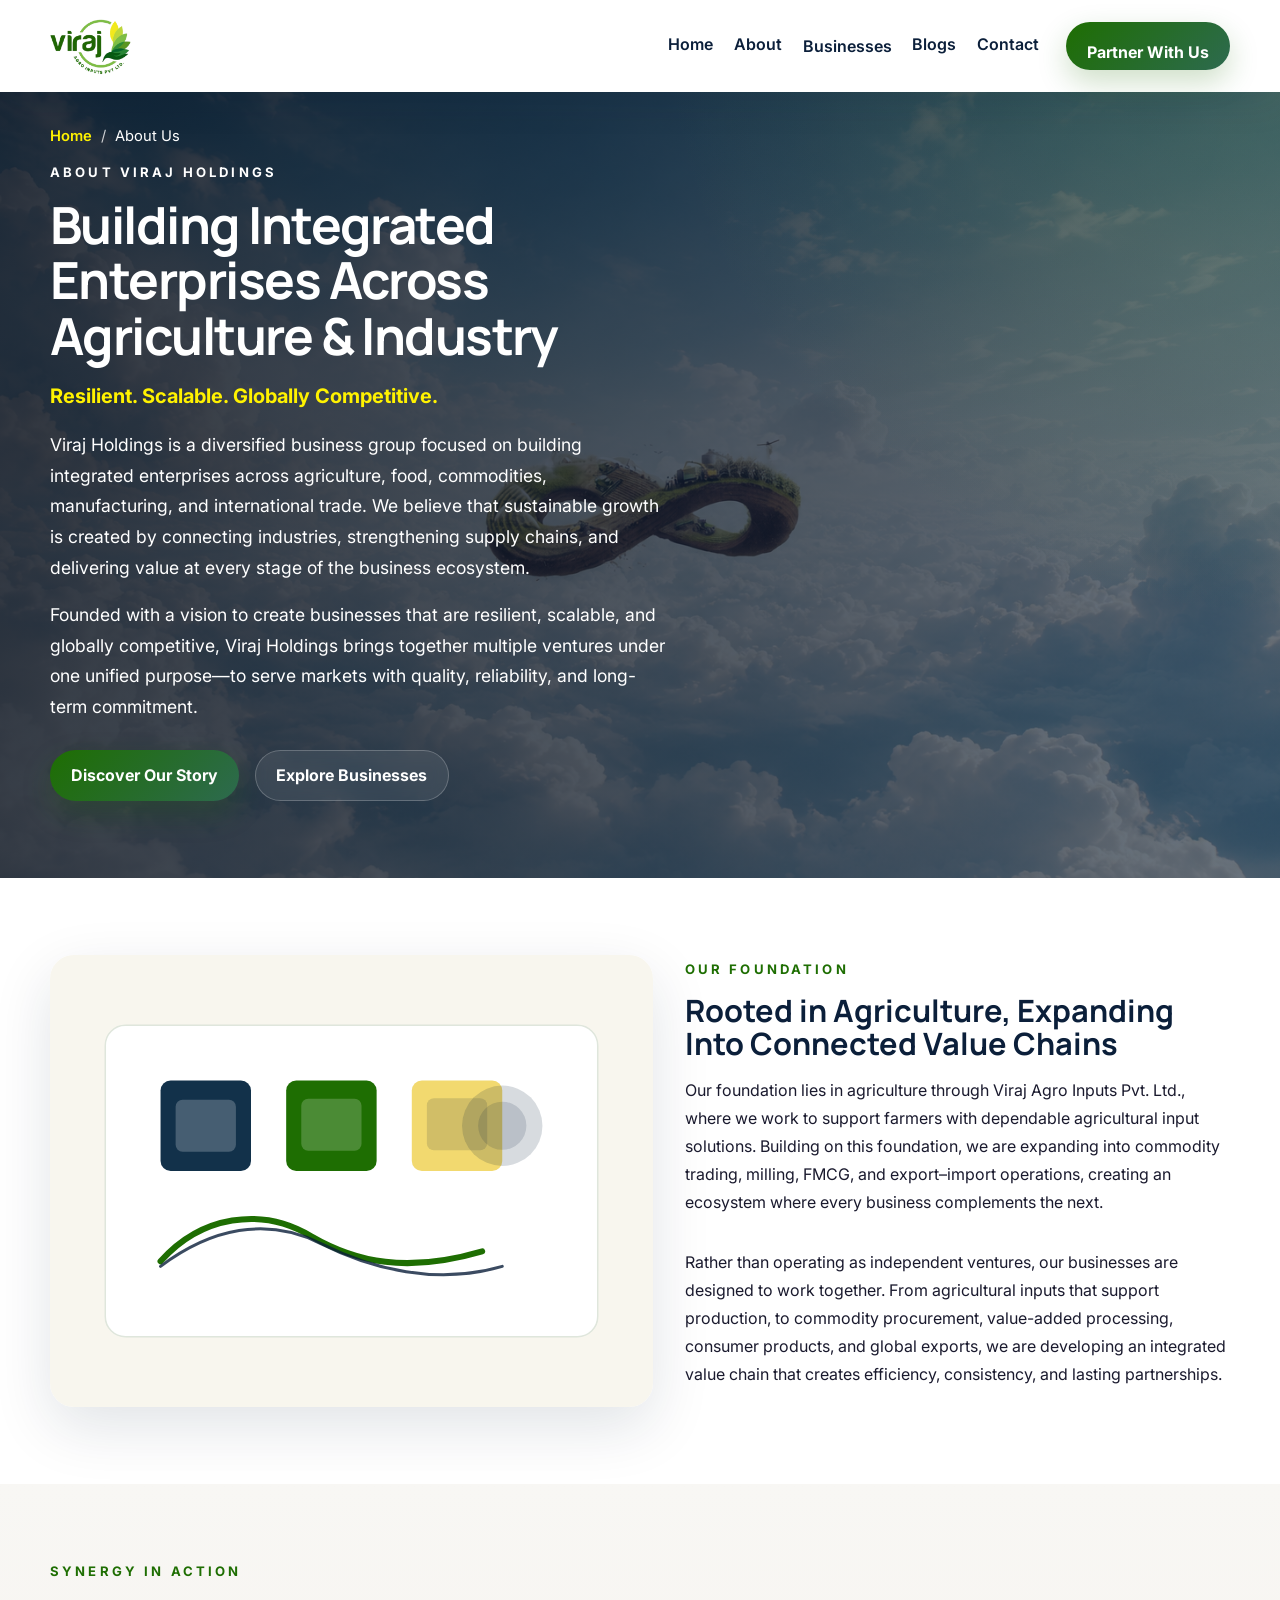
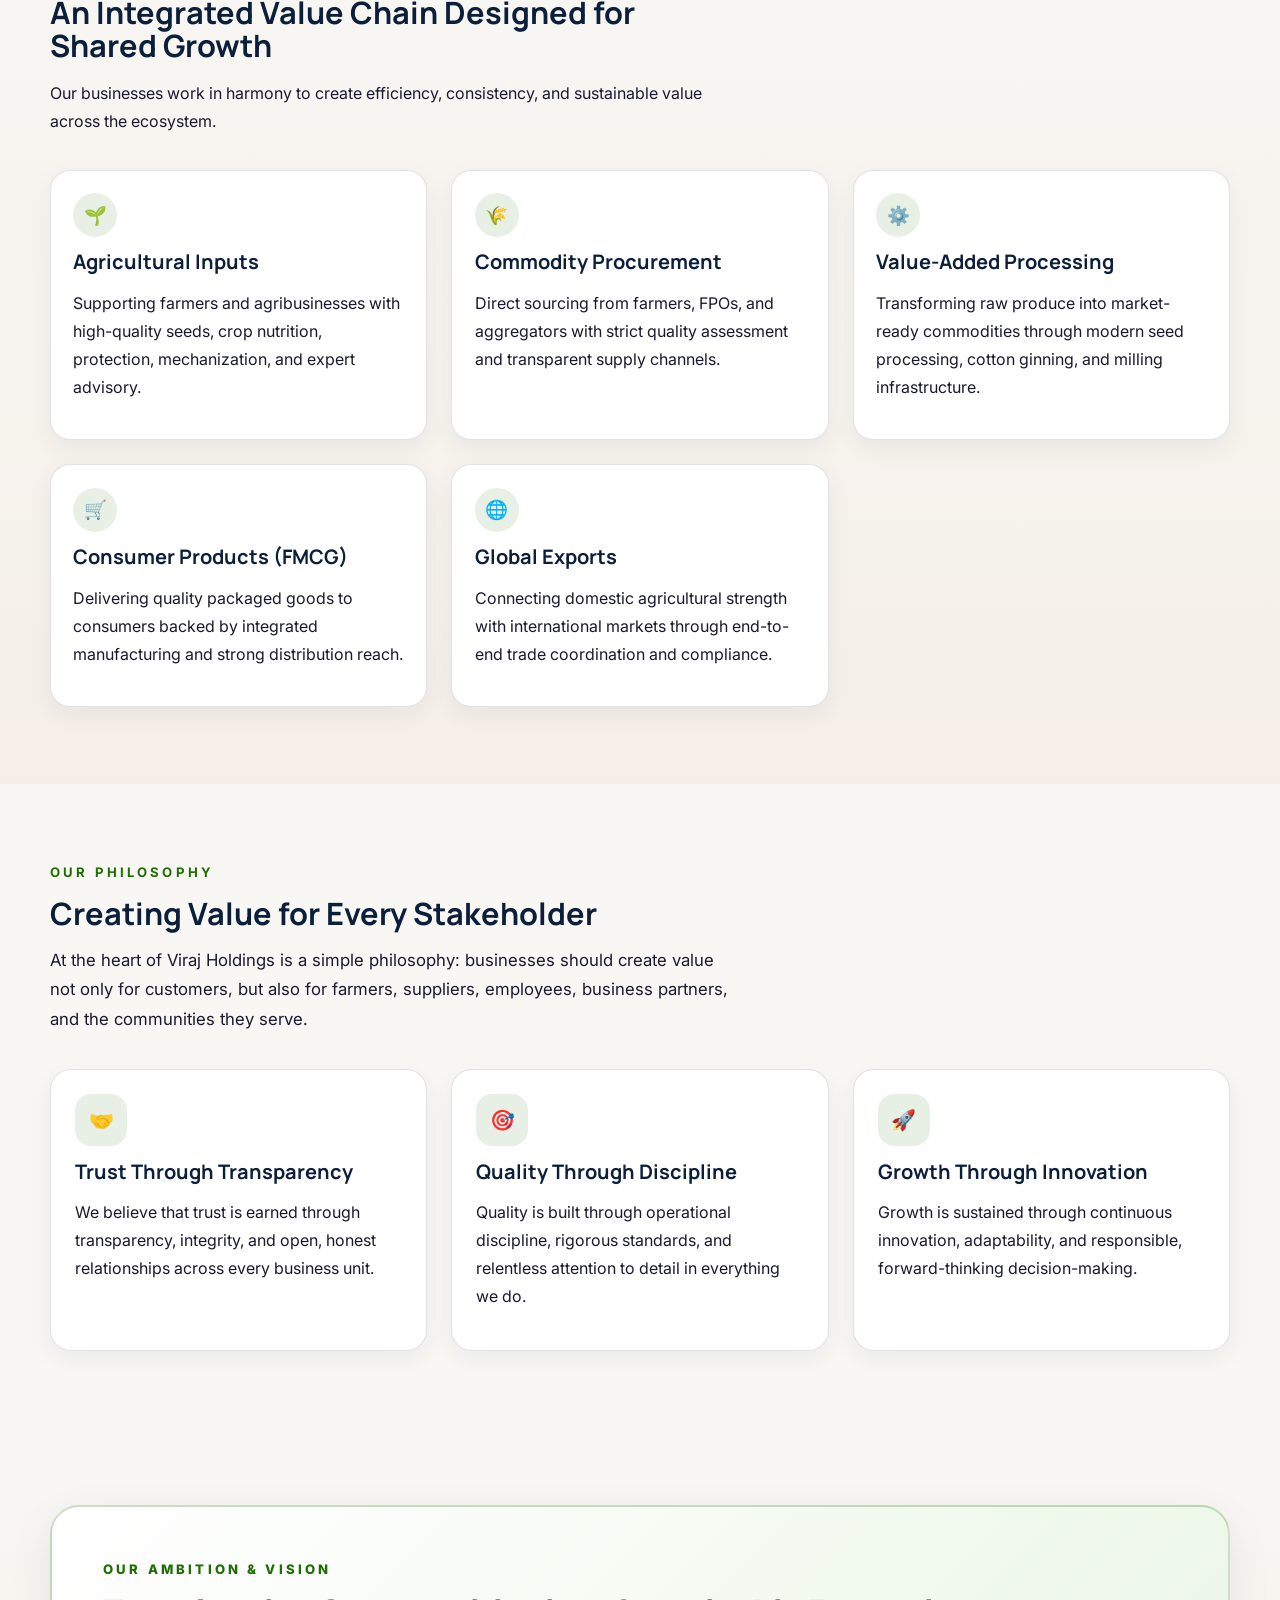
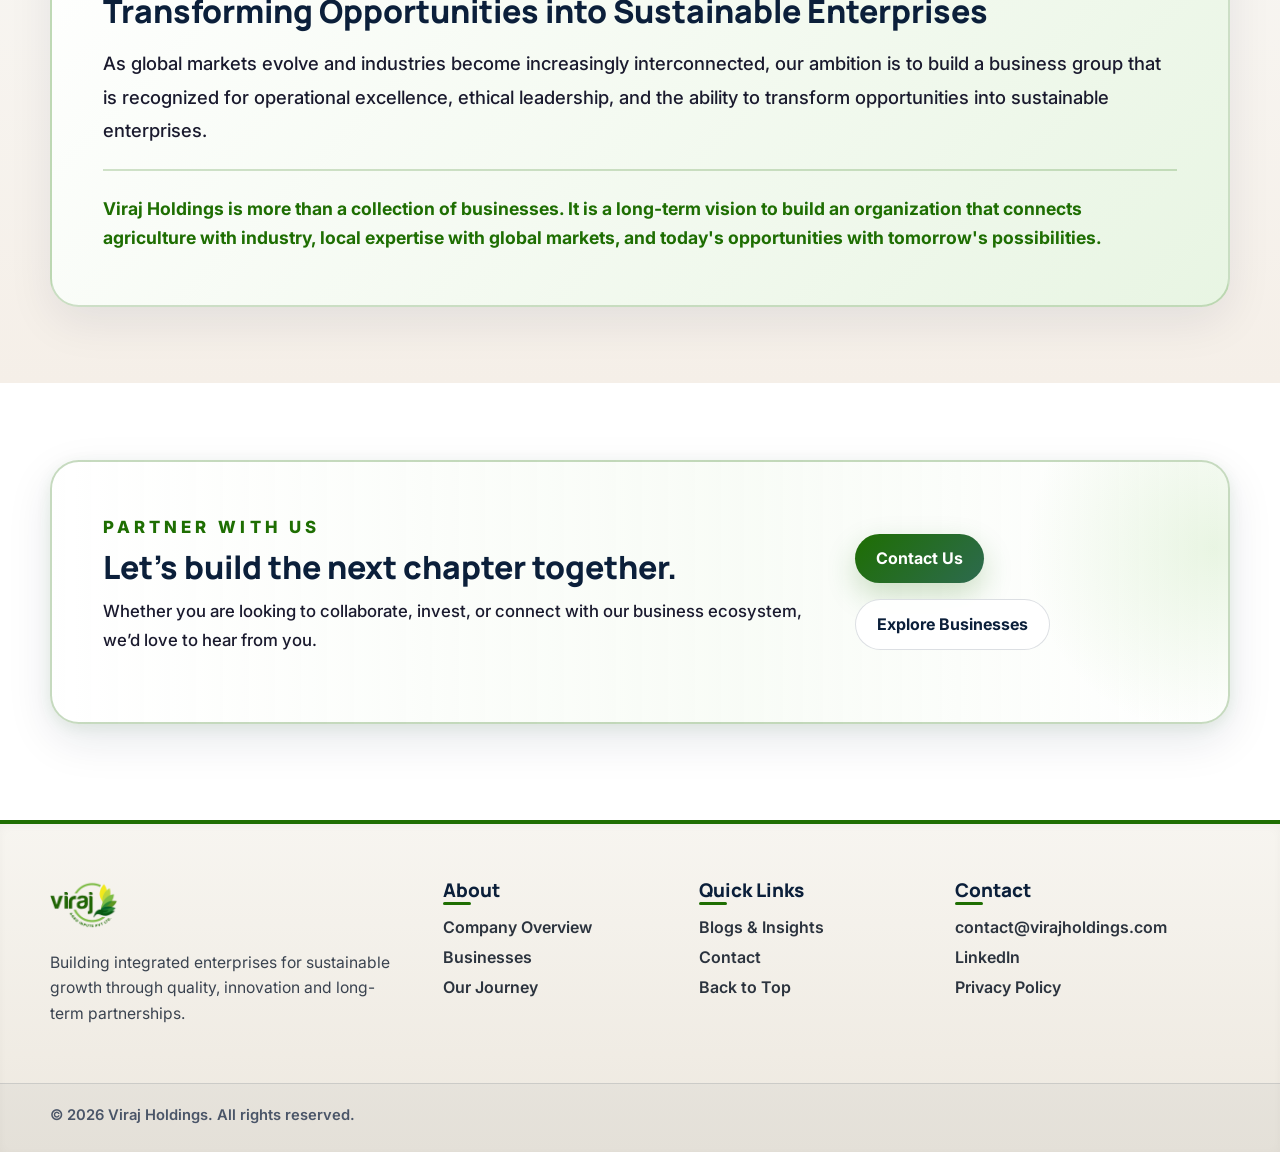
==== about.html @ fc315b49 "first commit" ====
<!DOCTYPE html>
<html lang="en">

<head>
  <meta charset="UTF-8" />
  <meta name="viewport" content="width=device-width, initial-scale=1.0" />
  <title>About Us | Viraj Holdings</title>
  <meta name="description"
    content="Viraj Holdings is a diversified business group building integrated enterprises across agriculture, food, commodities, manufacturing, and international trade." />
  <link rel="preconnect" href="https://fonts.googleapis.com" />
  <link rel="preconnect" href="https://fonts.gstatic.com" crossorigin />
  <link
    href="https://fonts.googleapis.com/css2?family=Inter:wght@400;500;600;700;800&family=Manrope:wght@500;600;700;800&display=swap"
    rel="stylesheet" />
  <link rel="stylesheet" href="styles.css" />
</head>

<body>
  <header class="site-header" id="top">
    <nav class="navbar container">
      <a href="index.html" class="brand" aria-label="Viraj Holdings home">
        <img src="logo.png" alt="Viraj Holdings logo" />
      </a>
      <button class="nav-toggle" aria-label="Open menu" aria-expanded="false">
        <span></span><span></span><span></span>
      </button>
      <div class="nav-links">
        <a href="index.html">Home</a>
        <a href="about.html">About</a>
        <div class="nav-dropdown">
          <button class="dropdown-toggle" type="button" aria-expanded="false" aria-haspopup="true">Businesses</button>
          <div class="dropdown-menu">
            <a href="agro-inputs.html">Agro Inputs</a>
            <a href="commodity-trading.html">Commodity Trading</a>
            <a href="agro-industries.html">Agro Industries</a>
            <a href="export-import.html">Export &amp; Import</a>
            <a href="fmcg.html">FMCG</a>
          </div>
        </div>
        <a href="index.html#Blogs">Blogs</a>
        <a href="index.html#contact">Contact</a>
        <a href="index.html#contact" class="button button-solid nav-cta">Partner With Us</a>
      </div>
    </nav>
  </header>

  <main>
    <!-- Hero Section -->
    <section class="hero about-hero">
      <div class="hero-overlay"></div>
      <div class="container about-hero-content">
        <div class="hero-copy reveal">
          <div class="page-breadcrumb"><a href="index.html">Home</a><span>/</span><span>About Us</span></div>
          <p class="eyebrow">About Viraj Holdings</p>
          <h1>Building Integrated Enterprises Across Agriculture & Industry</h1>
          <p style="font-size: 1.25rem; font-weight: 700; color: var(--yellow); margin-bottom: 1rem;">Resilient.
            Scalable. Globally Competitive.</p>
          <p class="hero-text">Viraj Holdings is a diversified business group focused on building integrated enterprises
            across agriculture, food, commodities, manufacturing, and international trade. We believe that sustainable
            growth is created by connecting industries, strengthening supply chains, and delivering value at every stage
            of the business ecosystem.</p>
          <p class="hero-text" style="margin-top: 0.8rem;">Founded with a vision to create businesses that are
            resilient, scalable, and globally competitive, Viraj Holdings brings together multiple ventures under one
            unified purpose—to serve markets with quality, reliability, and long-term commitment.</p>
          <div class="hero-actions">
            <a href="#our-story" class="button button-solid">Discover Our Story</a>
            <a href="businesses.html" class="button button-outline">Explore Businesses</a>
          </div>
        </div>
      </div>
    </section>

    <!-- Our Foundation & Ecosystem -->
    <section class="section about-story-section" id="our-story">
      <div class="container split-grid">
        <div class="about-media reveal-left">
          <img src="assets/about-visual.svg" alt="Viraj Holdings integrated ecosystem" loading="lazy" />
        </div>
        <div class="about-copy reveal-right">
          <p class="eyebrow">Our Foundation</p>
          <h2>Rooted in Agriculture, Expanding Into Connected Value Chains</h2>
          <div class="feature-text-block">
            <p>Our foundation lies in agriculture through Viraj Agro Inputs Pvt. Ltd., where we work to support farmers
              with dependable agricultural input solutions. Building on this foundation, we are expanding into commodity
              trading, milling, FMCG, and export–import operations, creating an ecosystem where every business
              complements the next.</p>
            <p>Rather than operating as independent ventures, our businesses are designed to work together. From
              agricultural inputs that support production, to commodity procurement, value-added processing, consumer
              products, and global exports, we are developing an integrated value chain that creates efficiency,
              consistency, and lasting partnerships.</p>
          </div>
        </div>
      </div>
    </section>

    <!-- The Integrated Value Chain -->
    <section class="section business-page-section alt-bg" id="value-chain">
      <div class="container">
        <div class="section-heading reveal">
          <p class="eyebrow">Synergy in Action</p>
          <h2>An Integrated Value Chain Designed for Shared Growth</h2>
          <p>Our businesses work in harmony to create efficiency, consistency, and sustainable value across the
            ecosystem.</p>
        </div>

        <div class="card-grid">
          <article class="feature-card reveal">
            <div class="icon-badge">🌱</div>
            <h3>Agricultural Inputs</h3>
            <p>Supporting farmers and agribusinesses with high-quality seeds, crop nutrition, protection, mechanization,
              and expert advisory.</p>
          </article>

          <article class="feature-card reveal">
            <div class="icon-badge">🌾</div>
            <h3>Commodity Procurement</h3>
            <p>Direct sourcing from farmers, FPOs, and aggregators with strict quality assessment and transparent supply
              channels.</p>
          </article>

          <article class="feature-card reveal">
            <div class="icon-badge">⚙️</div>
            <h3>Value-Added Processing</h3>
            <p>Transforming raw produce into market-ready commodities through modern seed processing, cotton ginning,
              and milling infrastructure.</p>
          </article>

          <article class="feature-card reveal">
            <div class="icon-badge">🛒</div>
            <h3>Consumer Products (FMCG)</h3>
            <p>Delivering quality packaged goods to consumers backed by integrated manufacturing and strong distribution
              reach.</p>
          </article>

          <article class="feature-card reveal">
            <div class="icon-badge">🌐</div>
            <h3>Global Exports</h3>
            <p>Connecting domestic agricultural strength with international markets through end-to-end trade
              coordination and compliance.</p>
          </article>
        </div>
      </div>
    </section>

    <!-- Our Core Philosophy -->
    <section class="section philosophy-section" id="philosophy">
      <div class="container">
        <div class="section-heading reveal">
          <p class="eyebrow">Our Philosophy</p>
          <h2>Creating Value for Every Stakeholder</h2>
          <p style="margin-top: 0.5rem; font-size: 1.05rem;">At the heart of Viraj Holdings is a simple philosophy:
            businesses should create value not only for customers, but also for farmers, suppliers, employees, business
            partners, and the communities they serve.</p>
        </div>

        <div class="philosophy-grid">
          <article class="philosophy-card reveal">
            <div class="icon-badge">🤝</div>
            <h3>Trust Through Transparency</h3>
            <p>We believe that trust is earned through transparency, integrity, and open, honest relationships across
              every business unit.</p>
          </article>

          <article class="philosophy-card reveal">
            <div class="icon-badge">🎯</div>
            <h3>Quality Through Discipline</h3>
            <p>Quality is built through operational discipline, rigorous standards, and relentless attention to detail
              in everything we do.</p>
          </article>

          <article class="philosophy-card reveal">
            <div class="icon-badge">🚀</div>
            <h3>Growth Through Innovation</h3>
            <p>Growth is sustained through continuous innovation, adaptability, and responsible, forward-thinking
              decision-making.</p>
          </article>
        </div>
      </div>
    </section>

    <!-- Ambition & Vision -->
    <section class="section business-page-section alt-bg" id="vision">
      <div class="container">
        <div class="vision-panel reveal"
          style="background: linear-gradient(135deg, #ffffff 0%, #f4faf1 50%, #e8f5e3 100%); color: var(--navy); border: 2px solid rgba(30, 110, 2, 0.22); border-radius: 1.8rem; padding: clamp(2rem, 4vw, 3.5rem); box-shadow: 0 16px 45px rgba(11, 31, 58, 0.08);">
          <p class="eyebrow" style="color: var(--green); font-weight: 800;">Our Ambition & Vision</p>
          <h2
            style="color: var(--navy); font-size: clamp(1.8rem, 2.5vw, 2.5rem); font-weight: 800; margin-bottom: 1.2rem;">
            Transforming Opportunities into Sustainable Enterprises</h2>
          <p style="color: var(--text); font-size: 1.15rem; line-height: 1.8; margin-bottom: 1.4rem; font-weight: 500;">
            As global markets evolve and industries become increasingly interconnected, our ambition is to build a
            business group that is recognized for operational excellence, ethical leadership, and the ability to
            transform opportunities into sustainable enterprises.
          </p>
          <div style="border-top: 2px solid rgba(30, 110, 2, 0.2); padding-top: 1.4rem;">
            <p style="color: var(--green); font-size: 1.1rem; font-weight: 700; line-height: 1.7; margin: 0;">
              Viraj Holdings is more than a collection of businesses. It is a long-term vision to build an organization
              that connects agriculture with industry, local expertise with global markets, and today's opportunities
              with tomorrow's possibilities.
            </p>
          </div>
        </div>
      </div>
    </section>

    <!-- CTA Banner -->
    <section class="section cta" id="contact">
      <div class="container cta-box reveal">
        <div style="max-width: 720px;">
          <p class="eyebrow">Partner With Us</p>
          <h2>Let’s build the next chapter together.</h2>
          <p style="margin-top: 0.8rem;">Whether you are looking to collaborate, invest, or connect with our business
            ecosystem, we’d love to hear from you.</p>
        </div>
        <div class="cta-actions">
          <a href="mailto:contact@virajholdings.com" class="button button-solid">Contact Us</a>
          <a href="businesses.html" class="button button-outline light">Explore Businesses</a>
        </div>
      </div>
    </section>
  </main>

  <footer class="site-footer">
    <div class="container footer-grid">
      <div>
        <a href="index.html" class="brand footer-brand"><img src="logo.png" alt="Viraj Holdings logo" /></a>
        <p>Building integrated enterprises for sustainable growth through quality, innovation and long-term
          partnerships.</p>
      </div>
      <div>
        <h3>About</h3>
        <ul>
          <li><a href="about.html">Company Overview</a></li>
          <li><a href="index.html#businesses">Businesses</a></li>
          <li><a href="index.html#journey">Our Journey</a></li>
        </ul>
      </div>
      <div>
        <h3>Quick Links</h3>
        <ul>
          <li><a href="index.html#Blogs">Blogs & Insights</a></li>
          <li><a href="index.html#contact">Contact</a></li>
          <li><a href="#top">Back to Top</a></li>
        </ul>
      </div>
      <div>
        <h3>Contact</h3>
        <ul>
          <li><a href="mailto:contact@virajholdings.com">contact@virajholdings.com</a></li>
          <li><a href="https://www.linkedin.com" target="_blank" rel="noreferrer">LinkedIn</a></li>
          <li><a href="#">Privacy Policy</a></li>
        </ul>
      </div>
    </div>
    <div class="footer-bottom">
      <div class="container">
        <p>© 2026 Viraj Holdings. All rights reserved.</p>
      </div>
    </div>
  </footer>

  <script src="script.js"></script>
</body>

</html>
---- styles.css ----
:root {
  --navy: #0b1f3a;
  --green: #1e6e02;
  --accent: #2d6a4f;
  --fresh: #6dbe45;
  --soft: #8bcb46;
  --yellow: #fff200;
  --bg: #ffffff;
  --surface: #f8f7f4;
  --section: #f0ede8;
  --heading: #0b1f3a;
  --text: #1a1a2e;
  --muted: #6b6458;
  --mint: #a8e6cf;
  /* pastel mint */
  --fresh: #6dbe45;
  /* already in your theme */
  --soft: #8bcb46;
  /* soft green */
  --sage: #c5e1a5;
  /* gentle sage */
  --pastel-green: #dcedc1;
  /* very light green */
  --cream: #f8f7f4;
  /* surface */
  --beige: #f0ede8;
  /* section */
  --sand: #f5f5dc;
  /* classic beige */
  --linen: #faf0e6;
  /* warm neutral */
  --almond: #efdecd;
  /* soft almond */

  --border: rgba(11, 31, 58, .12);
  --shadow: 0 20px 60px rgba(11, 31, 58, .12);
  --radius: 1rem;
  --transition: 0.35s ease;
}

* {
  box-sizing: border-box;
}

html {
  scroll-behavior: smooth;
}

body {
  margin: 0;
  font-family: 'Inter', sans-serif;
  color: var(--text);
  background: var(--bg);
  overflow-x: hidden;
}

.business-page-hero {
  min-height: 86vh;
  background-size: cover;
  background-position: center;
}

.hero.agro-hero {
  background: linear-gradient(110deg, rgba(8, 16, 30, .86), rgba(11, 31, 58, .6)), url('assets/agro-inputs.svg') center/cover no-repeat fixed;
}

.hero.commodity-hero {
  background: linear-gradient(110deg, rgba(8, 16, 30, .86), rgba(11, 31, 58, .6)), url('assets/commodity.svg') center/cover no-repeat fixed;
}

.hero.agro-industries-hero {
  background: linear-gradient(110deg, rgba(8, 16, 30, .86), rgba(11, 31, 58, .6)), url('assets/agro-industries.svg') center/cover no-repeat fixed;
}

.hero.export-hero {
  background: linear-gradient(110deg, rgba(8, 16, 30, .78), rgba(11, 31, 58, .5)), url('https://images.pexels.com/photos/3057960/pexels-photo-3057960.jpeg?auto=compress&cs=tinysrgb&w=1920') center/cover no-repeat fixed;
}

.hero.fmcg-hero {
  background: linear-gradient(110deg, rgba(8, 16, 30, .86), rgba(11, 31, 58, .6)), url('assets/fmcg.svg') center/cover no-repeat fixed;
}

.business-page-content {
  min-height: 72vh;
  align-items: center;
}

.business-page-section {
  background: var(--bg);
}

.alt-bg {
  background: linear-gradient(180deg, var(--surface), #f5efe8);
}

.page-breadcrumb {
  display: inline-flex;
  align-items: center;
  gap: 0.55rem;
  margin-bottom: 1rem;
  font-size: 0.92rem;
  color: rgba(255, 255, 255, .78);
}

.page-breadcrumb a {
  color: var(--yellow);
  font-weight: 600;
}

.page-breadcrumb span:last-child {
  color: white;
}

img {
  max-width: 100%;
  display: block;
}

a {
  color: inherit;
  text-decoration: none;
}

.container {
  width: min(1180px, calc(100% - 2rem));
  margin-inline: auto;
}

section {
  position: relative;
}

h1,
h2,
h3 {
  font-family: 'Manrope', sans-serif;
  color: var(--heading);
  line-height: 1.08;
  margin: 0 0 1rem;
}

h1 {
  font-size: clamp(2.2rem, 4vw, 4.3rem);
  letter-spacing: -0.03em;
}

h2 {
  font-size: clamp(1.8rem, 2.4vw, 2.6rem);
}

h3 {
  font-size: 1.25rem;
}

p {
  font-size: 1rem;
  line-height: 1.75;
  color: var(--text);
  margin: 0 0 1rem;
}

.eyebrow {
  text-transform: uppercase;
  letter-spacing: 0.24em;
  font-size: 0.82rem;
  font-weight: 700;
  color: var(--green);
  margin-bottom: 0.8rem;
}

.button {
  display: inline-flex;
  align-items: center;
  justify-content: center;
  gap: 0.5rem;
  min-height: 48px;
  padding: 0.9rem 1.3rem;
  border-radius: 999px;
  font-weight: 700;
  transition: transform var(--transition), background var(--transition), color var(--transition), border-color var(--transition), box-shadow var(--transition);
}

.button:hover {
  transform: translateY(-2px);
}

.button-solid {
  background: linear-gradient(135deg, var(--green), var(--accent));
  color: white;
  box-shadow: 0 12px 30px rgba(30, 110, 2, .22);
}

.button-outline {
  border: 1px solid rgba(255, 255, 255, .22);
  color: white;
  background: rgba(255, 255, 255, .08);
  backdrop-filter: blur(8px);
}

.button-outline.light {
  border-color: rgba(11, 31, 58, .14);
  color: var(--navy);
  background: rgba(255, 255, 255, .92);
}

.site-header {
  position: fixed;
  inset: 0 0 auto 0;
  z-index: 1000;
  background: #ffffff;
  box-shadow: 0 12px 36px rgba(11, 31, 58, .09);
  transition: box-shadow var(--transition);
}

.site-header.scrolled {
  box-shadow: 0 14px 40px rgba(11, 31, 58, .12);
}

.navbar {
  display: flex;
  align-items: center;
  justify-content: space-between;
  padding: 1rem 0;
  min-height: 80px;
}

.brand img {
  height: 60px;
  width: auto;
  object-fit: contain;
}

.nav-links {
  display: flex;
  align-items: center;
  gap: 1.3rem;
  color: var(--navy);
  font-weight: 600;
  flex-wrap: nowrap;
  white-space: nowrap;
}

.nav-dropdown {
  position: relative;
}

.dropdown-toggle {
  border: 0;
  background: transparent;
  padding: 0;
  color: inherit;
  font: inherit;
  font-weight: 600;
  cursor: pointer;
  display: inline-flex;
  align-items: center;
}

.dropdown-menu {
  position: absolute;
  top: calc(100% + 0.7rem);
  left: 0;
  min-width: 240px;
  padding: 0.6rem;
  border-radius: 0.95rem;
  background: white;
  box-shadow: var(--shadow);
  border: 1px solid var(--border);
  display: grid;
  gap: 0.25rem;
  opacity: 0;
  pointer-events: none;
  transform: translateY(8px);
  transition: opacity var(--transition), transform var(--transition);
}

.dropdown-menu.open {
  opacity: 1;
  pointer-events: auto;
  transform: translateY(0);
}

.dropdown-menu a {
  padding: 0.7rem 0.8rem;
  border-radius: 0.7rem;
  transition: background var(--transition), color var(--transition);
}

.dropdown-menu a:hover {
  background: rgba(30, 110, 2, .08);
  color: var(--green);
}

.site-header.scrolled .nav-links {
  color: var(--navy);
}

.nav-links a {
  position: relative;
  display: inline-flex;
  align-items: center;
  padding-bottom: 0.2rem;
  transition: color var(--transition);
}

.nav-links a::after {
  content: '';
  position: absolute;
  left: 0;
  bottom: -0.15rem;
  width: 100%;
  height: 2px;
  transform: scaleX(0);
  transform-origin: left;
  background: var(--green);
  transition: transform var(--transition);
}

.nav-links a:hover::after,
.nav-links a.active::after {
  transform: scaleX(1);
}

.nav-cta {
  margin-left: 0.4rem;
}

.nav-toggle {
  display: none;
  border: 0;
  background: transparent;
  padding: 0.25rem;
  cursor: pointer;
}

.nav-toggle span {
  display: block;
  width: 28px;
  height: 2px;
  margin: 6px 0;
  border-radius: 999px;
  background: var(--navy);
  transition: transform var(--transition), opacity var(--transition);
}

.site-header.scrolled .nav-toggle span {
  background: var(--navy);
}

.hero {
  min-height: 100vh;
  display: flex;
  align-items: center;
  background: linear-gradient(110deg, rgba(8, 16, 30, .84), rgba(11, 31, 58, .56)), url('bg.jpg') 30% 22% / cover no-repeat fixed;
  position: relative;
  color: white;
  padding: 7rem 0 4rem;
}

.hero-overlay {
  position: absolute;
  inset: 0;
  background: radial-gradient(circle at top right, rgba(109, 190, 69, .18), transparent 40%);
  pointer-events: none;
}

.hero-content {
  display: grid;
  grid-template-columns: 1.2fr 0.8fr;
  gap: 2rem;
  align-items: center;
  position: relative;
  z-index: 1;
}

.hero-copy {
  max-width: 660px;
}

.hero-copy h1,
.hero-copy p {
  color: white;
}

.hero-text {
  font-size: clamp(1rem, 1.4vw, 1.1rem);
  max-width: 620px;
  color: rgba(255, 255, 255, .86);
}

.hero-actions {
  display: flex;
  gap: 1rem;
  flex-wrap: wrap;
  margin-top: 1.7rem;
}

.hero-stats {
  display: grid;
  grid-template-columns: repeat(3, minmax(0, 1fr));
  gap: 1rem;
  margin-top: 3rem;
  margin-bottom: 2rem;
  max-width: 580px;
}

.hero-stats>div {
  padding: 1rem;
  border: 1px solid rgba(255, 255, 255, .16);
  border-radius: var(--radius);
  background: rgba(255, 255, 255, .08);
  backdrop-filter: blur(12px);
}

.hero-stats strong {
  display: block;
  font-size: 1.35rem;
  color: var(--yellow);
}

.hero-stats span {
  font-size: 0.92rem;
  color: rgba(255, 255, 255, .8);
}

.hero-visual {
  position: relative;
  min-height: 460px;
}

.floating-card {
  position: absolute;
  padding: 1rem 1.2rem;
  background: rgba(255, 255, 255, .08);
  border: 1px solid rgba(255, 255, 255, .22);
  color: white;
  border-radius: 1rem;
  box-shadow: none;
  animation: float 6s ease-in-out infinite;
  backdrop-filter: blur(8px);
}

.floating-card span {
  display: block;
  font-size: 0.75rem;
  text-transform: uppercase;
  letter-spacing: 0.22em;
  color: rgba(255, 255, 255, .7);
  font-weight: 700;
  margin-bottom: 0.35rem;
}

.floating-card strong {
  font-size: 1rem;
}

.card-a {
  top: -5%;
  right: -5%;
  animation-delay: 0s;
}

.card-b {
  top: 48%;
  left: 20%;
  animation-delay: 1.5s;
}

.card-c {
  bottom: 6%;
  left: 55%;
  animation-delay: 3s;
}

.card-d {
  bottom: 5%;
  right: 60%;
  animation-delay: 4.5s;
}

.card-e {
  top: -15%;
  left: 8%;
  animation-delay: 2s;
}

.scroll-indicator {
  position: absolute;
  bottom: 1.5rem;
  left: 50%;
  transform: translateX(-50%);
  display: flex;
  flex-direction: column;
  align-items: center;
  gap: 0.5rem;
  color: rgba(234, 213, 213, 0.8);
}

.scroll-indicator span {
  width: 22px;
  height: 38px;
  border: 1px solid rgba(255, 255, 255, .5);
  border-radius: 999px;
  position: relative;
}

.scroll-indicator span::after {
  content: '';
  position: absolute;
  inset: 6px 0 auto 50%;
  width: 4px;
  height: 8px;
  border-radius: 999px;
  transform: translateX(-50%);
  background: white;
  animation: scroll 1.4s ease-in-out infinite;
}

.section {
  padding: clamp(4rem, 6vw, 7rem) 0;
}

.businesses {
  padding-top: clamp(6rem, 8vw, 8rem);
}

.about,
.features,
.Blogs {
  background: var(--bg);
}

.businesses,
.vision-mission,
.ecosystem {
  background: var(--surface);
}

.split-grid,
.grid-2 {
  display: grid;
  gap: 2rem;
  align-items: center;
}

.split-grid {
  grid-template-columns: 1.05fr 0.95fr;
}

.grid-2 {
  grid-template-columns: repeat(2, minmax(0, 1fr));
}

.about-media img {
  border-radius: 1.5rem;
  box-shadow: var(--shadow);
  object-fit: cover;
  min-height: 420px;
}

.section-heading {
  max-width: 680px;
  margin-bottom: 2.2rem;
}

.card-grid,
.feature-grid,
.Blogs-grid {
  display: grid;
  gap: 1.5rem;
}

.card-grid {
  grid-template-columns: repeat(3, minmax(0, 1fr));
}

.feature-grid {
  grid-template-columns: repeat(3, minmax(0, 1fr));
}

.Blogs-grid {
  grid-template-columns: repeat(3, minmax(0, 1fr));
}

.business-card,
.feature-card,
.Blogs-card,
.info-card {
  background: white;
  border: 1px solid var(--border);
  border-radius: 1.25rem;
  overflow: hidden;
  box-shadow: 0 8px 24px rgba(11, 31, 58, .06);
  transition: transform var(--transition), box-shadow var(--transition), border-color var(--transition);
}

.business-card:hover,
.feature-card:hover,
.Blogs-card:hover,
.info-card:hover {
  transform: translateY(-8px);
  box-shadow: 0 18px 38px rgba(30, 110, 2, .12);
  border-color: rgba(30, 110, 2, .2);
}

.business-card[data-href] {
  cursor: pointer;
}

.business-card img,
.Blogs-card img {
  aspect-ratio: 16 / 10;
  width: 100%;
  object-fit: cover;
  transition: transform 0.6s ease;
}

.business-card:hover img,
.Blogs-card:hover img {
  transform: scale(1.03);
}

.card-content {
  padding: 1.2rem 1.2rem 1.4rem;
}

.icon-badge {
  width: 44px;
  height: 44px;
  display: inline-flex;
  align-items: center;
  justify-content: center;
  border-radius: 50%;
  background: rgba(30, 110, 2, .1);
  margin-bottom: 0.9rem;
  font-size: 1.15rem;
}

.card-content a {
  display: inline-flex;
  margin-top: 0.7rem;
  color: var(--green);
  font-weight: 700;
}

.feature-card,
.info-card {
  padding: 1.4rem;
}

.timeline {
  position: relative;
  display: grid;
  gap: 1rem;
  padding: 1.4rem 0 0;
}

.timeline::before {
  content: '';
  position: absolute;
  left: 50%;
  top: 0;
  bottom: 0;
  width: 2px;
  background: linear-gradient(180deg, rgba(30, 110, 2, .9), rgba(30, 110, 2, .15));
  transform: translateX(-50%);
}

.timeline-step {
  position: relative;
  display: flex;
  justify-content: center;
}

.timeline-step::before {
  content: '';
  position: absolute;
  top: 50%;
  left: 50%;
  width: 16px;
  height: 16px;
  border-radius: 50%;
  background: var(--green);
  transform: translate(-50%, -50%);
  box-shadow: 0 0 0 6px rgba(30, 110, 2, .14);
}

.step-node {
  position: relative;
  z-index: 1;
  padding: 1rem 1.3rem;
  min-width: min(320px, 85%);
  border-radius: 999px;
  background: white;
  text-align: center;
  font-weight: 700;
  color: var(--navy);
  box-shadow: var(--shadow);
}

.cta {
  padding-bottom: 6rem;
}

.cta-box {
  position: relative;
  display: flex;
  justify-content: space-between;
  align-items: center;
  gap: 2rem;
  border-radius: 1.8rem;
  background: linear-gradient(90deg, rgba(255, 255, 255, 0.7) 0%, rgba(244, 250, 241, 0.6) 58%, rgba(255, 255, 255, 0.5) 100%), url('https://images.unsplash.com/photo-1521791136064-7986c2920216?auto=format&fit=crop&w=1600&q=80') center / cover no-repeat;
  color: var(--navy);
  padding: clamp(2.2rem, 4vw, 3.2rem);
  box-shadow: 0 16px 45px rgba(11, 31, 58, 0.1), 0 4px 15px rgba(30, 110, 2, 0.08);
  border: 2px solid rgba(30, 110, 2, 0.25);
  overflow: hidden;
}

.cta-box::before {
  content: '';
  position: absolute;
  top: -40%;
  right: -15%;
  width: 380px;
  height: 380px;
  background: radial-gradient(circle, rgba(109, 190, 69, 0.15) 0%, rgba(255, 255, 255, 0) 70%);
  pointer-events: none;
}

.cta-box .eyebrow {
  color: var(--green);
  font-weight: 800;
  margin-bottom: 0.5rem;
}

.cta-box h2 {
  color: var(--navy);
  font-size: clamp(1.8rem, 2.5vw, 2.4rem);
  font-weight: 800;
  margin-bottom: 0.8rem;
}

.cta-box p {
  color: var(--text);
  font-size: 1.05rem;
  font-weight: 500;
  line-height: 1.7;
}

.cta-actions {
  display: flex;
  gap: 1rem;
  flex-wrap: wrap;
  position: relative;
  z-index: 1;
}

.site-footer {
  background: linear-gradient(180deg, #f7f5f0 0%, #ede8df 100%);
  color: #2b333e;
  padding-top: 3.5rem;
  border-top: 4px solid var(--green);
  position: relative;
  box-shadow: inset 0 2px 10px rgba(0, 0, 0, 0.03);
}

.footer-grid {
  display: grid;
  grid-template-columns: 1.3fr 0.8fr 0.8fr 1fr;
  gap: 2.2rem;
  padding-bottom: 2.5rem;
}

.footer-brand img {
  height: 50px;
  margin-bottom: 1rem;
}

.site-footer p {
  color: #3a4350;
  font-size: 0.98rem;
  line-height: 1.65;
}

.site-footer h3 {
  color: var(--navy);
  font-size: 1.18rem;
  font-weight: 800;
  margin-bottom: 1.1rem;
  position: relative;
  display: inline-block;
}

.site-footer h3::after {
  content: '';
  position: absolute;
  left: 0;
  bottom: -0.35rem;
  width: 28px;
  height: 3px;
  background: var(--green);
  border-radius: 999px;
}

.site-footer ul {
  list-style: none;
  padding: 0;
  margin: 0;
}

.site-footer li+li {
  margin-top: 0.6rem;
}

.site-footer a {
  color: #2b333e;
  font-weight: 600;
  display: inline-block;
  transition: color var(--transition), transform var(--transition);
}

.site-footer a:hover {
  color: var(--green);
  transform: translateX(4px);
  text-decoration: underline;
}

.footer-bottom {
  border-top: 1px solid rgba(11, 31, 58, 0.12);
  padding: 1.2rem 0 1.5rem;
  background: rgba(11, 31, 58, 0.04);
}

.footer-bottom p {
  color: #4a5568;
  font-size: 0.92rem;
  font-weight: 600;
  margin: 0;
}

.reveal {
  opacity: 0;
  transform: translateY(28px);
  transition: opacity 0.8s ease, transform 0.8s ease;
}

.reveal.visible {
  opacity: 1;
  transform: translateY(0);
}

.reveal-left {
  opacity: 0;
  transform: translateX(-40px);
  transition: opacity 0.8s ease, transform 0.8s ease;
}

.reveal-left.visible {
  opacity: 1;
  transform: translateX(0);
}

.reveal-right {
  opacity: 0;
  transform: translateX(40px);
  transition: opacity 0.8s ease, transform 0.8s ease;
}

.reveal-right.visible {
  opacity: 1;
  transform: translateX(0);
}

@keyframes float {

  0%,
  100% {
    transform: translateY(0px);
  }

  50% {
    transform: translateY(-12px);
  }
}

.about-hero {
  background: linear-gradient(110deg, rgba(8, 16, 30, .85), rgba(11, 31, 58, .6)), url('bg1.jpg') center/cover no-repeat fixed;
  min-height: 92vh;
}

.about-hero-content {
  min-height: 78vh;
  align-items: center;
  display: flex;
}

.about-story-section {
  background: var(--bg);
}

.feature-text-block {
  display: grid;
  gap: 1rem;
}

.story-section {
  background: linear-gradient(180deg, var(--surface), #f3efe9);
}

.modern-timeline {
  position: relative;
  display: grid;
  gap: 1rem;
  padding-top: 1rem;
}

.modern-timeline::before {
  content: '';
  position: absolute;
  left: 50%;
  top: 0;
  bottom: 0;
  width: 3px;
  background: linear-gradient(180deg, rgba(30, 110, 2, .95), rgba(30, 110, 2, .15));
  transform: translateX(-50%);
}

.timeline-item {
  position: relative;
  width: 100%;
  display: flex;
  justify-content: center;
}

.timeline-item::before {
  content: '';
  position: absolute;
  top: 1.2rem;
  left: 50%;
  width: 16px;
  height: 16px;
  border-radius: 50%;
  background: var(--green);
  transform: translateX(-50%);
  box-shadow: 0 0 0 6px rgba(30, 110, 2, .14);
}

.timeline-card {
  width: min(430px, 92%);
  background: white;
  border: 1px solid var(--border);
  border-radius: 1.3rem;
  padding: 1.3rem 1.4rem;
  margin-top: 0.4rem;
  box-shadow: var(--shadow);
}

.timeline-card span {
  display: inline-block;
  margin-bottom: 0.6rem;
  color: var(--green);
  font-weight: 700;
  font-size: 0.84rem;
  text-transform: uppercase;
  letter-spacing: 0.2em;
}

.philosophy-section {
  background: var(--surface);
}

.philosophy-grid {
  display: grid;
  grid-template-columns: repeat(3, minmax(0, 1fr));
  gap: 1.5rem;
}

.philosophy-card {
  background: white;
  border-radius: 1.3rem;
  border: 1px solid var(--border);
  padding: 1.5rem;
  box-shadow: 0 8px 24px rgba(11, 31, 58, .06);
  transition: transform var(--transition), box-shadow var(--transition);
}

.philosophy-card:hover {
  transform: translateY(-8px);
  box-shadow: 0 18px 38px rgba(30, 110, 2, .12);
}

.philosophy-card .icon-badge {
  width: 52px;
  height: 52px;
  border-radius: 16px;
  font-size: 1.25rem;
}

.vision-panel-section {
  background: var(--bg);
}

.vision-panel {
  background: linear-gradient(135deg, #f7f2e7 0%, #f1e7d5 100%);
  border-radius: 2rem;
  padding: clamp(2rem, 3vw, 3rem);
  box-shadow: var(--shadow);
}

.mission-section {
  background: var(--surface);
}

.mission-card {
  background: white;
  border-radius: 1.6rem;
  border: 1px solid var(--border);
  padding: clamp(1.8rem, 3vw, 2.6rem);
  box-shadow: var(--shadow);
}

.values-section {
  background: var(--bg);
}

.value-grid {
  display: grid;
  grid-template-columns: repeat(3, minmax(0, 1fr));
  gap: 1.5rem;
}

.value-card {
  background: white;
  border-top: 4px solid var(--green);
  border-radius: 1.2rem;
  padding: 1.35rem;
  box-shadow: 0 14px 32px rgba(11, 31, 58, .08);
  transition: transform var(--transition), box-shadow var(--transition);
}

.value-card:hover {
  transform: translateY(-8px);
  box-shadow: 0 20px 40px rgba(11, 31, 58, .12);
}

.value-icon {
  width: 46px;
  height: 46px;
  display: inline-flex;
  align-items: center;
  justify-content: center;
  background: rgba(30, 110, 2, .1);
  border-radius: 14px;
  font-size: 1.2rem;
  margin-bottom: 0.8rem;
}

.ecosystem-section {
  background: linear-gradient(180deg, var(--surface), #f3efe9);
}

.ecosystem-flow {
  display: grid;
  gap: 0.6rem;
  justify-items: center;
}

.ecosystem-step {
  min-width: min(360px, 85%);
  padding: 1rem 1.2rem;
  border-radius: 999px;
  background: white;
  text-align: center;
  font-weight: 700;
  color: var(--navy);
  box-shadow: 0 16px 36px rgba(11, 31, 58, .08);
  border: 1px solid var(--border);
}

.ecosystem-arrow {
  color: var(--green);
  font-size: 1.2rem;
  font-weight: 800;
}

.why-section {
  background: var(--bg);
}

.stats-grid {
  display: grid;
  grid-template-columns: repeat(4, minmax(0, 1fr));
  gap: 1.2rem;
}

.stats-card {
  background: white;
  border-radius: 1.2rem;
  padding: 1.4rem;
  border: 1px solid var(--border);
  box-shadow: 0 12px 28px rgba(11, 31, 58, .06);
  transition: transform var(--transition), box-shadow var(--transition);
}

.stats-card:hover {
  transform: translateY(-8px);
  box-shadow: 0 20px 40px rgba(11, 31, 58, .12);
}

.stats-card strong {
  display: block;
  font-size: 2rem;
  color: var(--green);
  margin-bottom: 0.7rem;
}

.leadership-section {
  background: var(--surface);
}

.leadership-card {
  display: grid;
  grid-template-columns: 1.1fr 0.9fr;
  gap: 2rem;
  align-items: center;
  background: white;
  border-radius: 1.7rem;
  padding: clamp(1.6rem, 3vw, 2.5rem);
  box-shadow: var(--shadow);
}

.leadership-placeholder {
  display: grid;
  grid-template-columns: repeat(3, minmax(0, 1fr));
  gap: 1rem;
}

.leadership-placeholder div {
  min-height: 220px;
  border-radius: 1.2rem;
  background: linear-gradient(135deg, rgba(30, 110, 2, .14), rgba(11, 31, 58, .08));
  border: 1px dashed rgba(30, 110, 2, .28);
}

.commitment-section {
  background: var(--navy);
}

.commitment-card {
  color: white;
  background: linear-gradient(135deg, rgba(255, 255, 255, .05), rgba(255, 255, 255, .02));
  border: 1px solid rgba(255, 255, 255, .12);
  border-radius: 1.8rem;
  padding: clamp(1.7rem, 3vw, 2.7rem);
  box-shadow: var(--shadow);
}

.commitment-card h2,
.commitment-card p,
.commitment-card .eyebrow {
  color: white;
}

@media (max-width: 960px) {

  .philosophy-grid,
  .value-grid,
  .stats-grid,
  .leadership-card {
    grid-template-columns: 1fr 1fr;
  }

  .leadership-card {
    grid-template-columns: 1fr;
  }
}

@media (max-width: 780px) {

  .philosophy-grid,
  .value-grid,
  .stats-grid {
    grid-template-columns: 1fr;
  }

  .modern-timeline::before {
    left: 1.2rem;
  }

  .timeline-item {
    justify-content: flex-start;
    padding-left: 2rem;
  }

  .timeline-card {
    width: 100%;
  }

  .timeline-item::before {
    left: 1.2rem;
  }

  .leadership-placeholder {
    grid-template-columns: 1fr;
  }
}

@keyframes scroll {
  0% {
    transform: translateX(-50%) translateY(0);
    opacity: 0;
  }

  50% {
    opacity: 1;
  }

  100% {
    transform: translateX(-50%) translateY(12px);
    opacity: 0;
  }
}

.businesses-hero {
  background: linear-gradient(110deg, rgba(8, 16, 30, .86), rgba(11, 31, 58, .58)), url('bg2.jpg') center/cover no-repeat fixed;
  min-height: 92vh;
}

.businesses-hero-content {
  min-height: 78vh;
  align-items: center;
  display: flex;
}

.intro-section {
  background: var(--bg);
}

.business-verticals-section {
  background: linear-gradient(180deg, var(--surface), #f4efe8);
}

.vertical-card {
  display: grid;
  grid-template-columns: 1.05fr 0.95fr;
  gap: 0;
  background: white;
  border-radius: 1.6rem;
  overflow: hidden;
  box-shadow: var(--shadow);
  border: 1px solid var(--border);
  margin-bottom: 1.6rem;
  transition: transform var(--transition), box-shadow var(--transition);
}

.vertical-card.reverse {
  grid-template-columns: 0.95fr 1.05fr;
}

.vertical-card.reverse .vertical-media {
  order: 2;
}

.vertical-card:hover {
  transform: translateY(-6px);
  box-shadow: 0 22px 46px rgba(11, 31, 58, .12);
}

.vertical-media img {
  width: 100%;
  height: 100%;
  object-fit: cover;
  min-height: 320px;
}

.vertical-content {
  padding: 2rem;
  display: flex;
  flex-direction: column;
  justify-content: center;
}

.pill-list {
  display: flex;
  flex-wrap: wrap;
  gap: 0.6rem;
  margin: 1rem 0 1.2rem;
}

.pill-list span {
  padding: 0.5rem 0.8rem;
  border-radius: 999px;
  background: rgba(30, 110, 2, .1);
  color: var(--green);
  font-size: 0.9rem;
  font-weight: 600;
}

.infographic-section {
  background: var(--bg);
}

.connect-flow {
  display: grid;
  gap: 0.7rem;
  justify-items: center;
}

.connect-node {
  min-width: min(380px, 90%);
  padding: 1rem 1.2rem;
  border-radius: 999px;
  background: white;
  text-align: center;
  font-weight: 700;
  color: var(--navy);
  box-shadow: 0 16px 36px rgba(11, 31, 58, .08);
  border: 1px solid var(--border);
}

.connect-arrow {
  color: var(--green);
  font-size: 1.15rem;
  font-weight: 800;
}

.model-section {
  background: var(--surface);
}

.model-grid {
  display: grid;
  grid-template-columns: repeat(3, minmax(0, 1fr));
  gap: 1.3rem;
}

.model-card {
  background: white;
  border-radius: 1.2rem;
  padding: 1.4rem;
  border: 1px solid var(--border);
  box-shadow: 0 12px 28px rgba(11, 31, 58, .06);
  transition: transform var(--transition), box-shadow var(--transition);
}

.model-card:hover {
  transform: translateY(-8px);
  box-shadow: 0 20px 40px rgba(11, 31, 58, .12);
}

.spotlight-section {
  background: var(--bg);
}

.spotlight-card {
  display: grid;
  grid-template-columns: 1.05fr 0.95fr;
  gap: 2rem;
  border-radius: 1.8rem;
  overflow: hidden;
  background: linear-gradient(135deg, #f9f4e8 0%, #f3ebdc 100%);
  box-shadow: var(--shadow);
}

.spotlight-media img {
  width: 100%;
  height: 100%;
  object-fit: cover;
  min-height: 360px;
}

.spotlight-content {
  padding: clamp(1.6rem, 3vw, 2.4rem);
  display: flex;
  flex-direction: column;
  justify-content: center;
}

@media (max-width: 960px) {

  .vertical-card,
  .vertical-card.reverse,
  .spotlight-card {
    grid-template-columns: 1fr;
  }

  .vertical-card.reverse .vertical-media {
    order: 0;
  }

  .model-grid {
    grid-template-columns: 1fr 1fr;
  }
}

@media (max-width: 780px) {

  .vertical-content,
  .spotlight-content {
    padding: 1.3rem;
  }

  .model-grid {
    grid-template-columns: 1fr;
  }

  .connect-flow {
    gap: 0.45rem;
  }

  .connect-node {
    min-width: auto;
    width: 100%;
  }
}

@media (max-width: 960px) {

  .hero-content,
  .split-grid,
  .grid-2,
  .card-grid,
  .feature-grid,
  .Blogs-grid,
  .footer-grid {
    grid-template-columns: 1fr 1fr;
  }

  .hero-content {
    grid-template-columns: 1fr;
  }

  .hero-visual {
    min-height: 360px;
    margin-top: 1rem;
  }

  .card-grid,
  .feature-grid,
  .Blogs-grid {
    grid-template-columns: 1fr 1fr;
  }

  .footer-grid {
    grid-template-columns: repeat(2, minmax(0, 1fr));
  }
}

@media (max-width: 780px) {
  .nav-toggle {
    display: inline-block;
  }

  .nav-dropdown {
    width: 100%;
  }

  .dropdown-toggle {
    width: 100%;
    text-align: left;
  }

  .dropdown-menu {
    position: static;
    margin-top: 0.4rem;
    opacity: 1;
    pointer-events: auto;
    transform: none;
    box-shadow: none;
    border: 0;
    padding: 0 0 0 0.4rem;
    background: transparent;
    display: none;
  }

  .dropdown-menu.open {
    display: grid;
  }

  .nav-links {
    position: absolute;
    inset: calc(100% + .2rem) 1rem auto 1rem;
    flex-direction: column;
    align-items: flex-start;
    padding: 1rem;
    border-radius: 1rem;
    background: rgba(255, 255, 255, .98);
    color: var(--navy);
    box-shadow: var(--shadow);
    opacity: 0;
    pointer-events: none;
    transform: translateY(-10px);
    transition: opacity var(--transition), transform var(--transition);
  }

  .nav-links.open {
    opacity: 1;
    pointer-events: auto;
    transform: translateY(0);
  }

  .nav-cta {
    margin-left: 0;
  }

  .hero-stats,
  .card-grid,
  .feature-grid,
  .Blogs-grid,
  .footer-grid,
  .grid-2,
  .split-grid,
  .cta-box {
    grid-template-columns: 1fr;
    display: grid;
  }

  .hero-stats {
    grid-template-columns: 1fr;
  }

  .cta-box {
    padding: 1.4rem;
  }

  .timeline::before {
    left: 1.2rem;
  }

  .timeline-step {
    justify-content: flex-start;
    padding-left: 2.2rem;
  }

  .step-node {
    min-width: auto;
    border-radius: 1rem;
  }
}

/* ======================================================
   Mobile Content Simplification
   Desktop layout, design and content are untouched above
   this breakpoint. Below 780px (the same breakpoint the
   site already uses to switch to the mobile nav), a few
   long / decorative sections are hidden or trimmed so the
   mobile page is shorter and easier to scroll. Nothing here
   changes colours, typography or branding.
   ====================================================== */
.mobile-only {
  display: none;
}

@media (max-width: 780px) {
  .hide-on-mobile {
    display: none !important;
  }

  .mobile-only {
    display: block;
  }

  /* Decorative floating cards in the hero - purely visual, safe to drop on mobile */
  .hero-visual {
    display: none;
  }

  /* "Why Viraj Holdings" recap grid duplicates points already made elsewhere on the page */
  .features {
    display: none;
  }

  /* Blogs & Insights - keep the section (nav/footer link to it) but only show one card on mobile */
  .Blogs-grid .Blogs-card:nth-child(n+2) {
    display: none;
  }
}

@media (max-width: 540px) {
  .hero {
    padding-top: 6.5rem;
  }

  h1 {
    font-size: clamp(2rem, 8vw, 2.8rem);
  }

  .hero-actions,
  .cta-actions {
    flex-direction: column;
    align-items: flex-start;
  }

  .button {
    width: 100%;
  }

  .floating-card {
    font-size: 0.85rem;
    padding: 0.8rem 1rem;
  }
}

/* Journey Section & Timeline Styles */
.journey-section {
  background: var(--surface);
  position: relative;
}

.journey-timeline {
  display: flex;
  flex-direction: column;
  gap: 1.8rem;
  position: relative;
  margin-top: 2.5rem;
}

.journey-timeline::before {
  content: '';
  position: absolute;
  top: 20px;
  bottom: 20px;
  left: 95px;
  width: 3px;
  background: linear-gradient(180deg, var(--green) 0%, rgba(30, 110, 2, 0.2) 100%);
  border-radius: 3px;
}

.journey-milestone {
  display: grid;
  grid-template-columns: 190px 1fr;
  gap: 2rem;
  align-items: flex-start;
  position: relative;
}

.milestone-badge {
  background: white;
  color: var(--navy);
  border: 2px solid var(--green);
  font-weight: 800;
  font-size: 1.05rem;
  padding: 0.6rem 1.2rem;
  border-radius: 999px;
  text-align: center;
  box-shadow: 0 4px 15px rgba(30, 110, 2, 0.12);
  z-index: 2;
  font-family: 'Manrope', sans-serif;
  transition: transform 0.3s ease;
}



.milestone-badge.highlight {
  background: linear-gradient(135deg, var(--green), #145201);
  color: white;
  border-color: var(--green);
  box-shadow: 0 6px 20px rgba(30, 110, 2, 0.25);
}

.milestone-badge.green {
  background: var(--navy);
  color: var(--yellow);
  border-color: var(--navy);
}

.milestone-content {
  background: white;
  border-radius: 1.4rem;
  border: 1px solid var(--border);
  padding: 1.8rem 2.2rem;
  box-shadow: 0 8px 24px rgba(11, 31, 58, 0.05);
  transition: transform 0.3s ease, box-shadow 0.3s ease;
}

.journey-milestone:hover .milestone-content {
  transform: translateY(-4px);
  box-shadow: 0 14px 35px rgba(11, 31, 58, 0.09);
}

.milestone-content h3 {
  color: var(--navy);
  font-size: 1.3rem;
  margin-bottom: 0.5rem;
  font-weight: 700;
}

.milestone-subtitle {
  color: var(--green);
  font-size: 0.95rem;
  font-weight: 700;
  margin-bottom: 0.8rem;
  letter-spacing: 0.02em;
}

.milestone-content p {
  color: var(--text);
  line-height: 1.75;
  margin: 0;
  font-size: 1.02rem;
}

@media (max-width: 780px) {
  .journey-timeline::before {
    left: 20px;
  }

  .journey-milestone {
    grid-template-columns: 1fr;
    gap: 0.8rem;
    padding-left: 2.8rem;
  }

  .milestone-badge {
    align-self: flex-start;
    display: inline-block;
    width: auto;
    font-size: 0.95rem;
    padding: 0.4rem 1rem;
  }
}
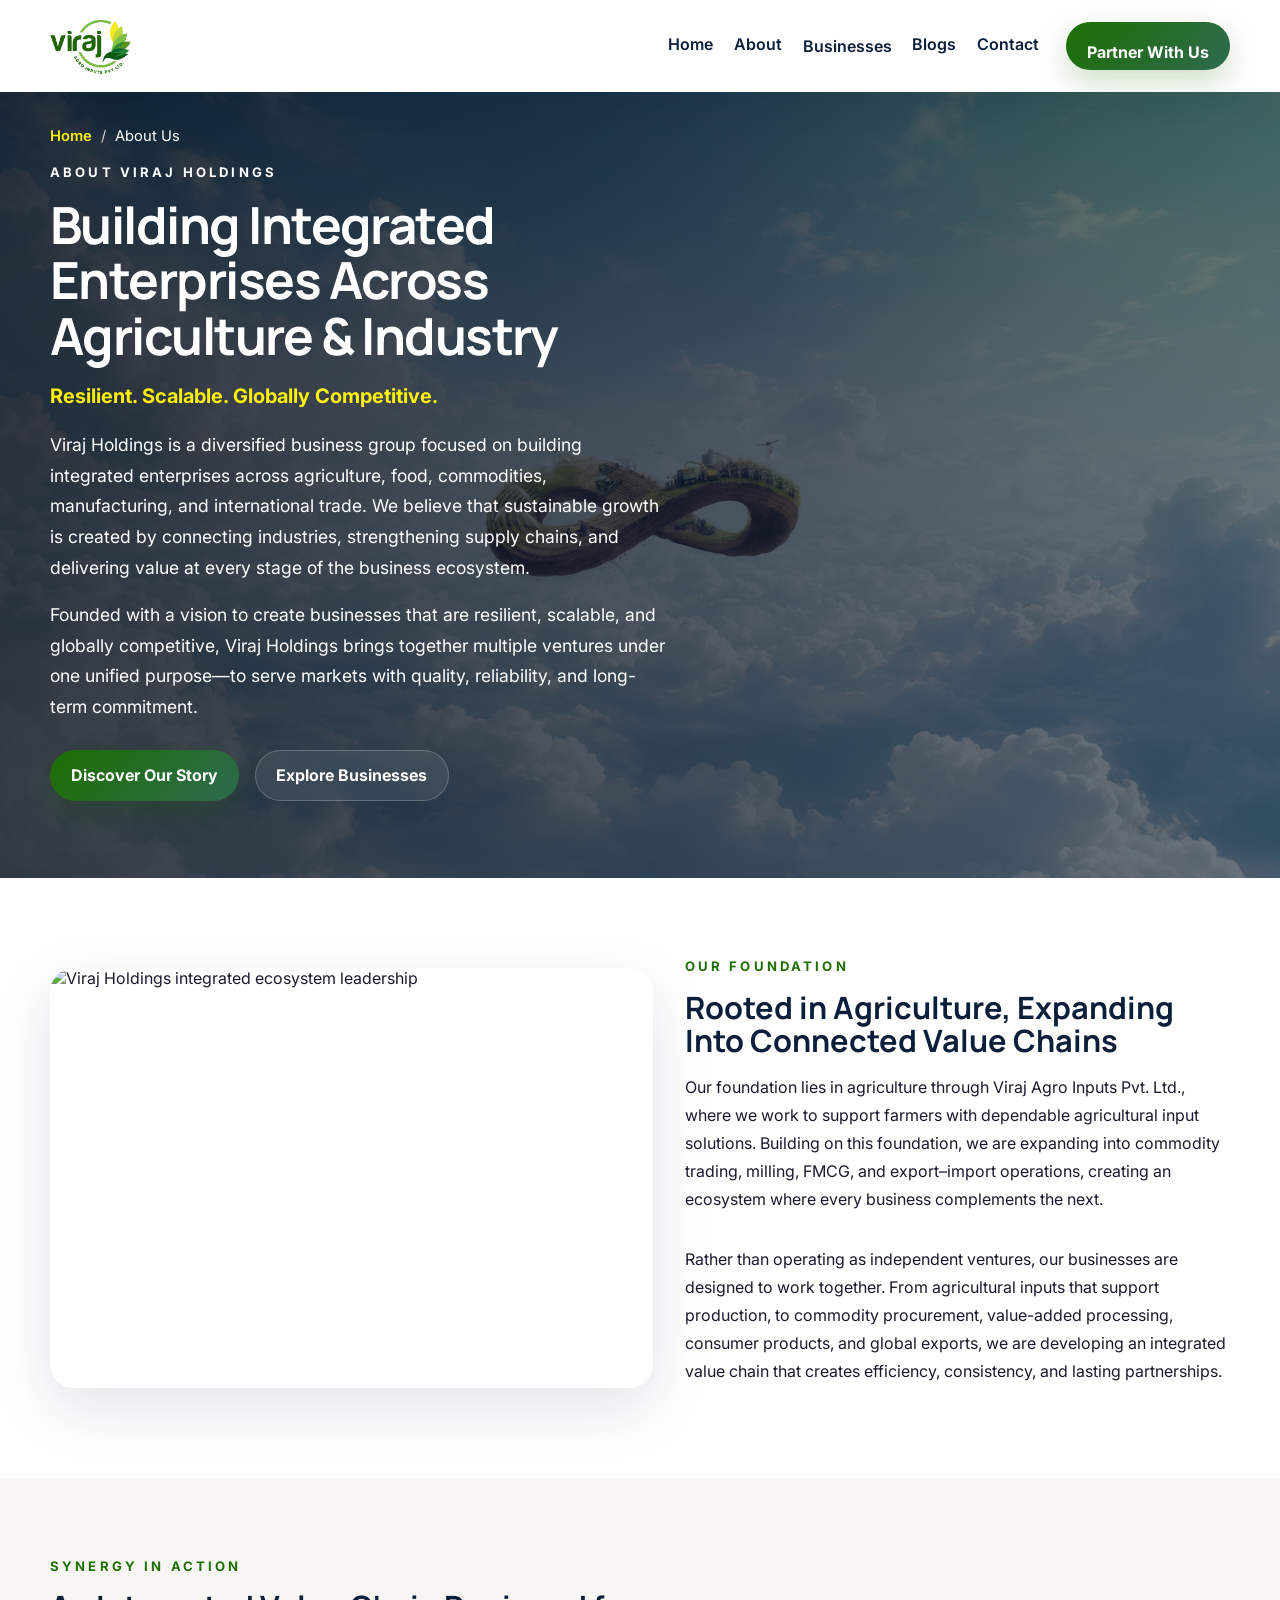
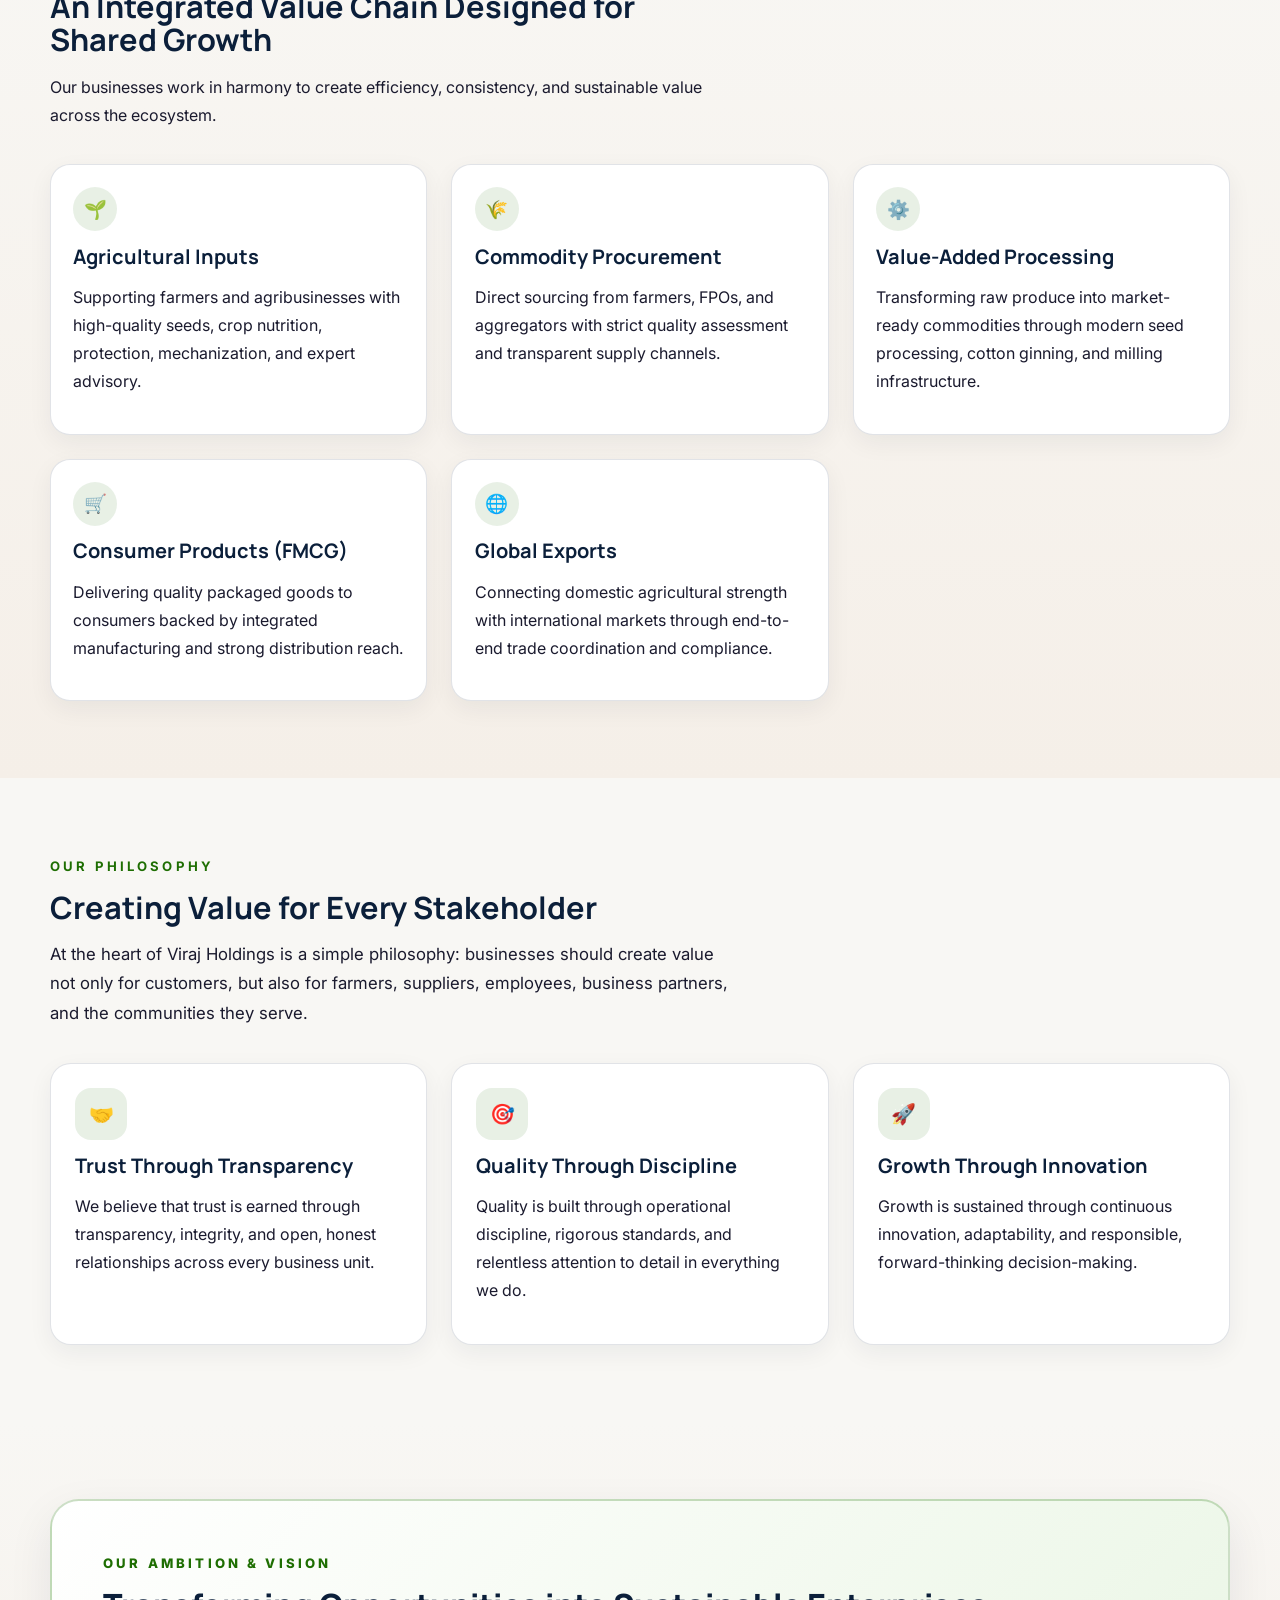
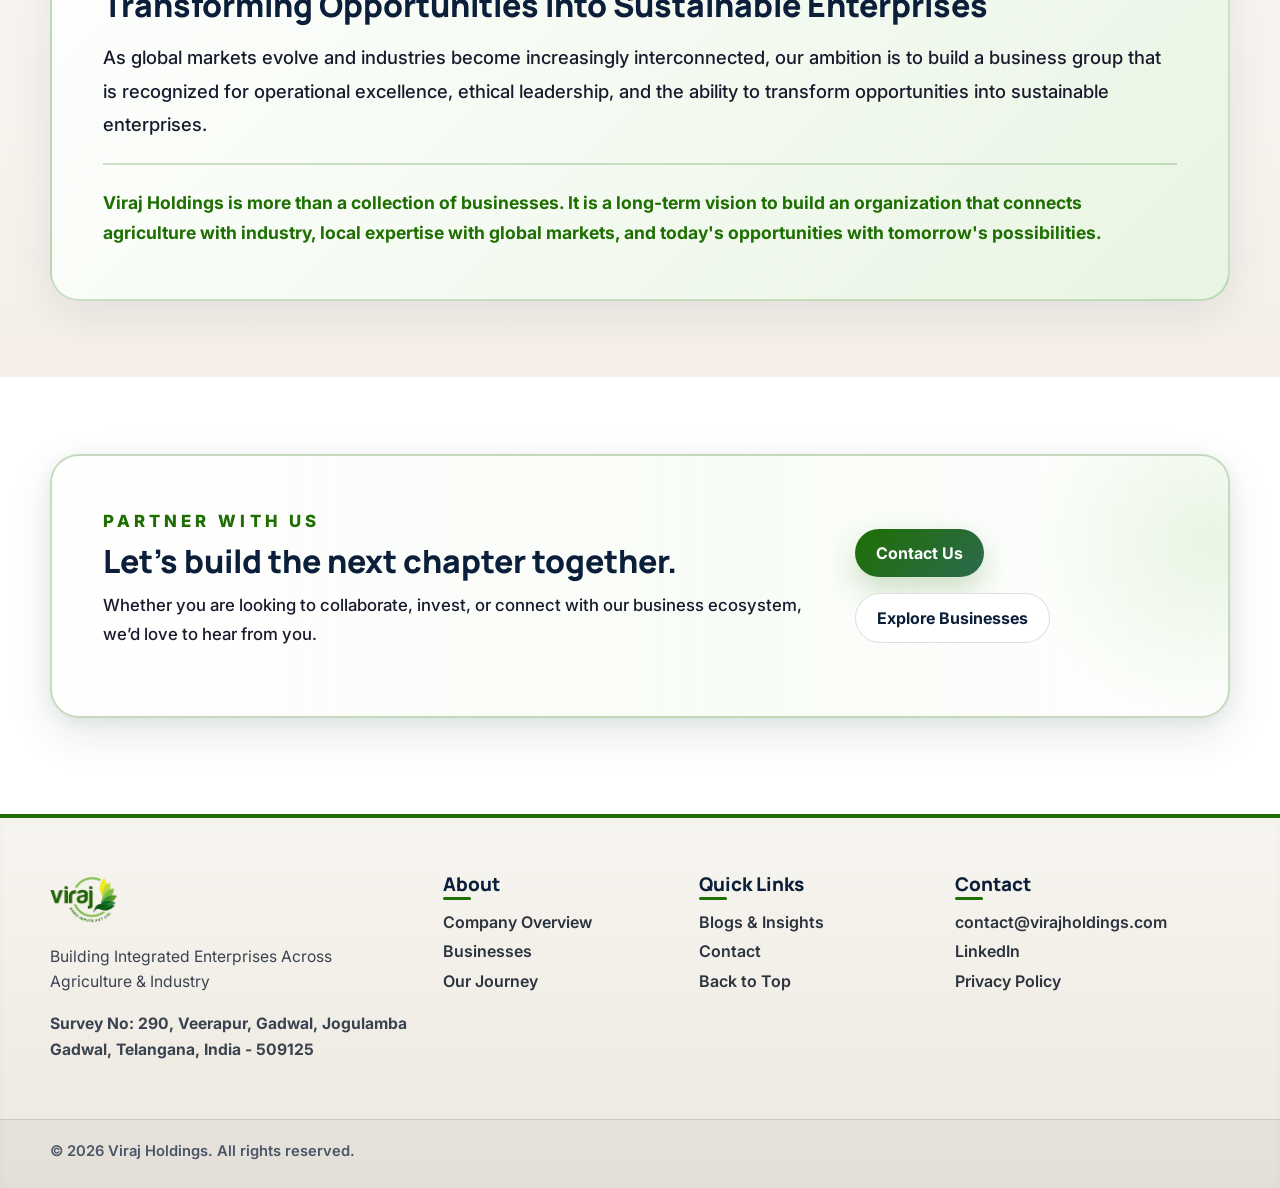
==== commit e7fa0ff6: "Ctrl+Enter" ====
--- a/about.html
+++ b/about.html
@@ -35,6 +35,7 @@
             <a href="agro-industries.html">Agro Industries</a>
             <a href="export-import.html">Export &amp; Import</a>
             <a href="fmcg.html">FMCG</a>
+            <a href="farms.html">Farms</a>
           </div>
         </div>
         <a href="index.html#Blogs">Blogs</a>
@@ -74,7 +75,9 @@
     <section class="section about-story-section" id="our-story">
       <div class="container split-grid">
         <div class="about-media reveal-left">
-          <img src="assets/about-visual.svg" alt="Viraj Holdings integrated ecosystem" loading="lazy" />
+          <img src="https://images.pexels.com/photos/3184291/pexels-photo-3184291.jpeg?auto=compress&cs=tinysrgb&w=1200"
+            alt="Viraj Holdings integrated ecosystem leadership" loading="lazy"
+            style="border-radius:1.5rem; box-shadow:var(--shadow); object-fit:cover; min-height:420px; width:100%;" />
         </div>
         <div class="about-copy reveal-right">
           <p class="eyebrow">Our Foundation</p>
@@ -224,8 +227,10 @@
     <div class="container footer-grid">
       <div>
         <a href="index.html" class="brand footer-brand"><img src="logo.png" alt="Viraj Holdings logo" /></a>
-        <p>Building integrated enterprises for sustainable growth through quality, innovation and long-term
-          partnerships.</p>
+        <p>Building Integrated Enterprises Across Agriculture & Industry
+        </p>
+        <p><b>Survey No: 290, Veerapur, Gadwal, Jogulamba Gadwal, Telangana, India - 509125
+          </b></p>
       </div>
       <div>
         <h3>About</h3>
--- a/styles.css
+++ b/styles.css
@@ -61,15 +61,27 @@
 }
 
 .hero.agro-hero {
-  background: linear-gradient(110deg, rgba(8, 16, 30, .86), rgba(11, 31, 58, .6)), url('assets/agro-inputs.svg') center/cover no-repeat fixed;
+  background: linear-gradient(110deg, rgba(8, 16, 30, .86), rgba(11, 31, 58, .6)), url('assets/agroinputsbg.jpg') center/cover no-repeat fixed;
 }
 
 .hero.commodity-hero {
   background: linear-gradient(110deg, rgba(8, 16, 30, .86), rgba(11, 31, 58, .6)), url('assets/commodity.svg') center/cover no-repeat fixed;
+  position: relative;
+  overflow: hidden;
+}
+
+.hero-video-bg {
+  position: absolute;
+  inset: 0;
+  width: 100%;
+  height: 100%;
+  object-fit: cover;
+  z-index: 0;
+  pointer-events: none;
 }
 
 .hero.agro-industries-hero {
-  background: linear-gradient(110deg, rgba(8, 16, 30, .86), rgba(11, 31, 58, .6)), url('assets/agro-industries.svg') center/cover no-repeat fixed;
+  background: linear-gradient(110deg, rgba(8, 16, 30, .86), rgba(11, 31, 58, .6)), url('assets/agroindustriesbg.jpg') center/cover no-repeat fixed;
 }
 
 .hero.export-hero {
@@ -77,7 +89,11 @@
 }
 
 .hero.fmcg-hero {
-  background: linear-gradient(110deg, rgba(8, 16, 30, .86), rgba(11, 31, 58, .6)), url('assets/fmcg.svg') center/cover no-repeat fixed;
+  background: linear-gradient(110deg, rgba(8, 16, 30, .86), rgba(11, 31, 58, .6)), url('https://images.pexels.com/photos/3962285/pexels-photo-3962285.jpeg?auto=compress&cs=tinysrgb&w=1920') center/cover no-repeat fixed;
+}
+
+.hero.farms-hero {
+  background: linear-gradient(110deg, rgba(8, 16, 30, .82), rgba(11, 31, 58, .6)), url('https://images.pexels.com/photos/974314/pexels-photo-974314.jpeg?auto=compress&cs=tinysrgb&w=1920') center/cover no-repeat fixed;
 }
 
 .business-page-content {
@@ -188,6 +204,8 @@
   background: linear-gradient(135deg, var(--green), var(--accent));
   color: white;
   box-shadow: 0 12px 30px rgba(30, 110, 2, .22);
+  line-height: 4px;
+  text-align: center;
 }
 
 .button-outline {
@@ -1719,4 +1737,33 @@
     font-size: 0.95rem;
     padding: 0.4rem 1rem;
   }
+}
+
+/* Add plus sign after all counters */
+strong[data-count]::after {
+  content: "+";
+}
+
+/* Who We Are – Image Slideshow */
+.wwa-slideshow {
+  position: relative;
+  width: 100%;
+  min-height: 420px;
+  border-radius: 1.5rem;
+  overflow: hidden;
+  box-shadow: var(--shadow);
+}
+
+.wwa-slide {
+  position: absolute;
+  inset: 0;
+  width: 100%;
+  height: 100%;
+  object-fit: cover;
+  opacity: 0;
+  transition: opacity 1s ease-in-out;
+}
+
+.wwa-slide.active {
+  opacity: 1;
 }
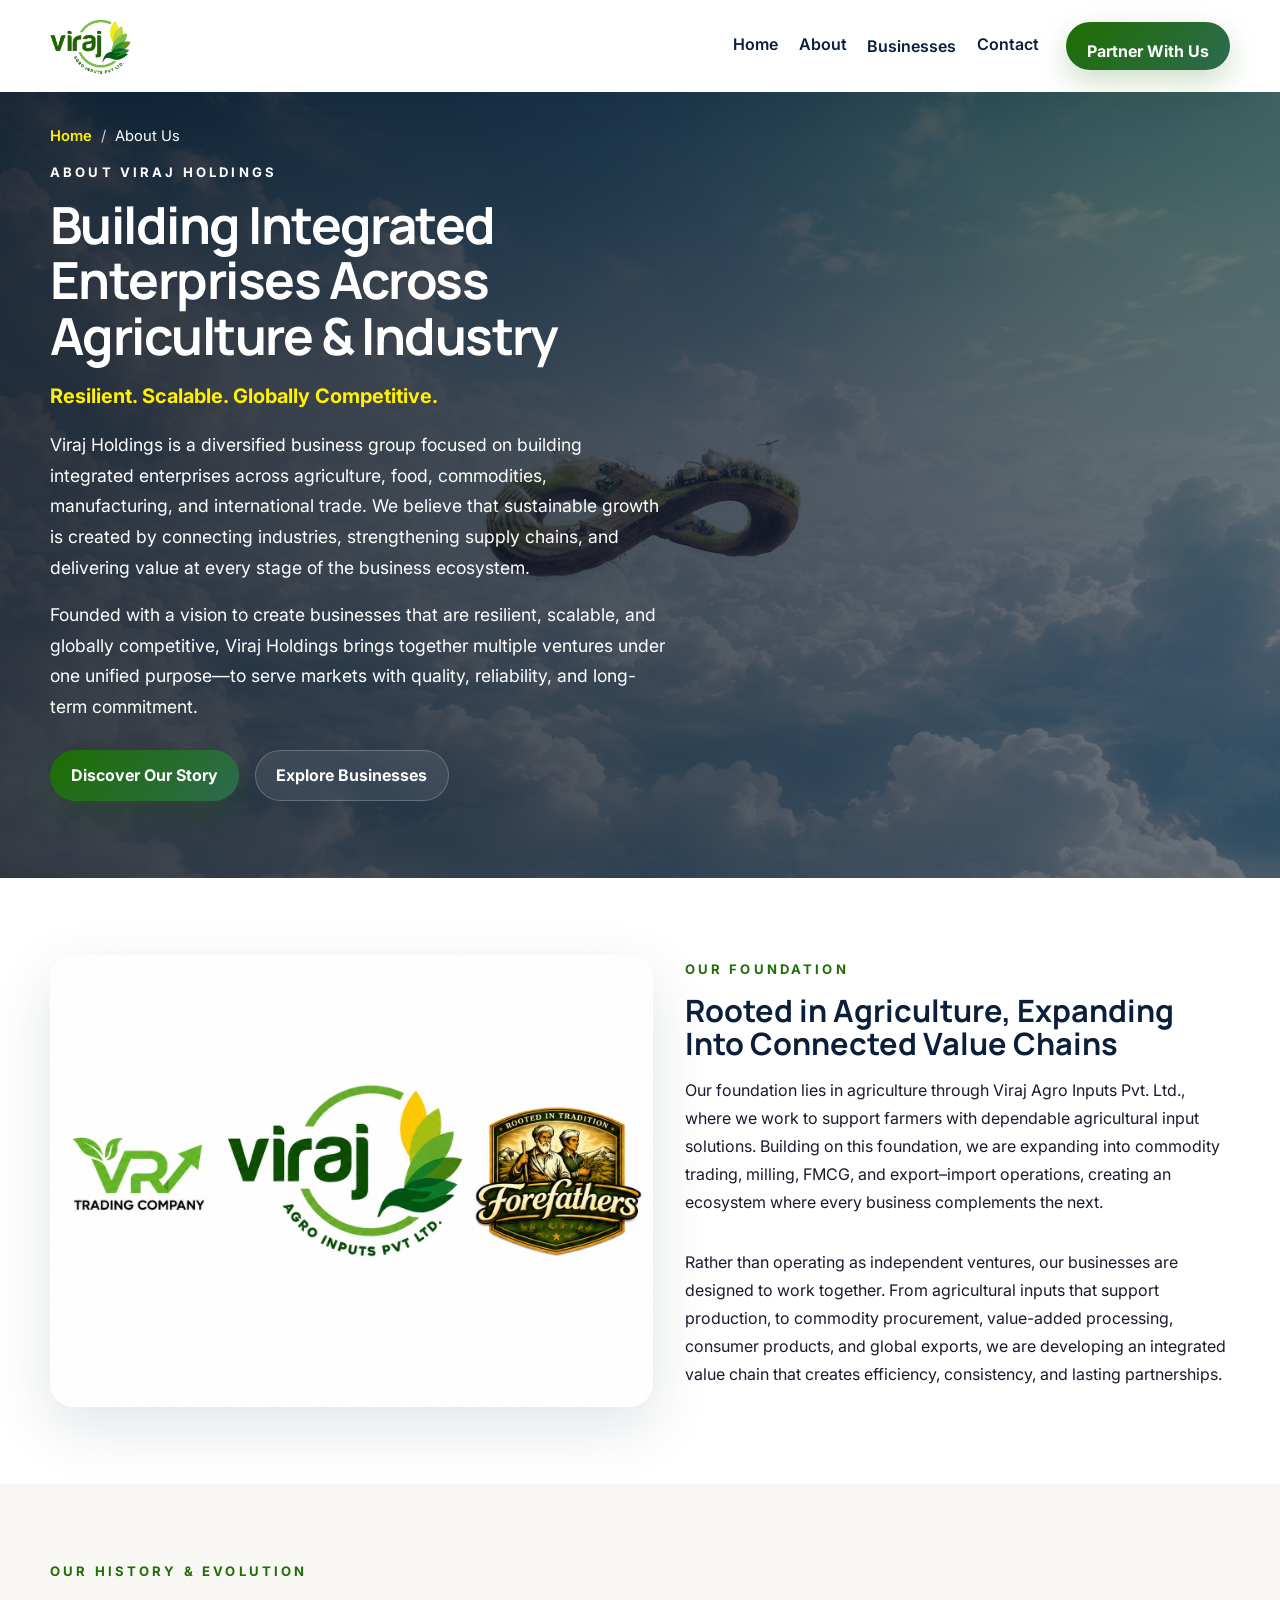
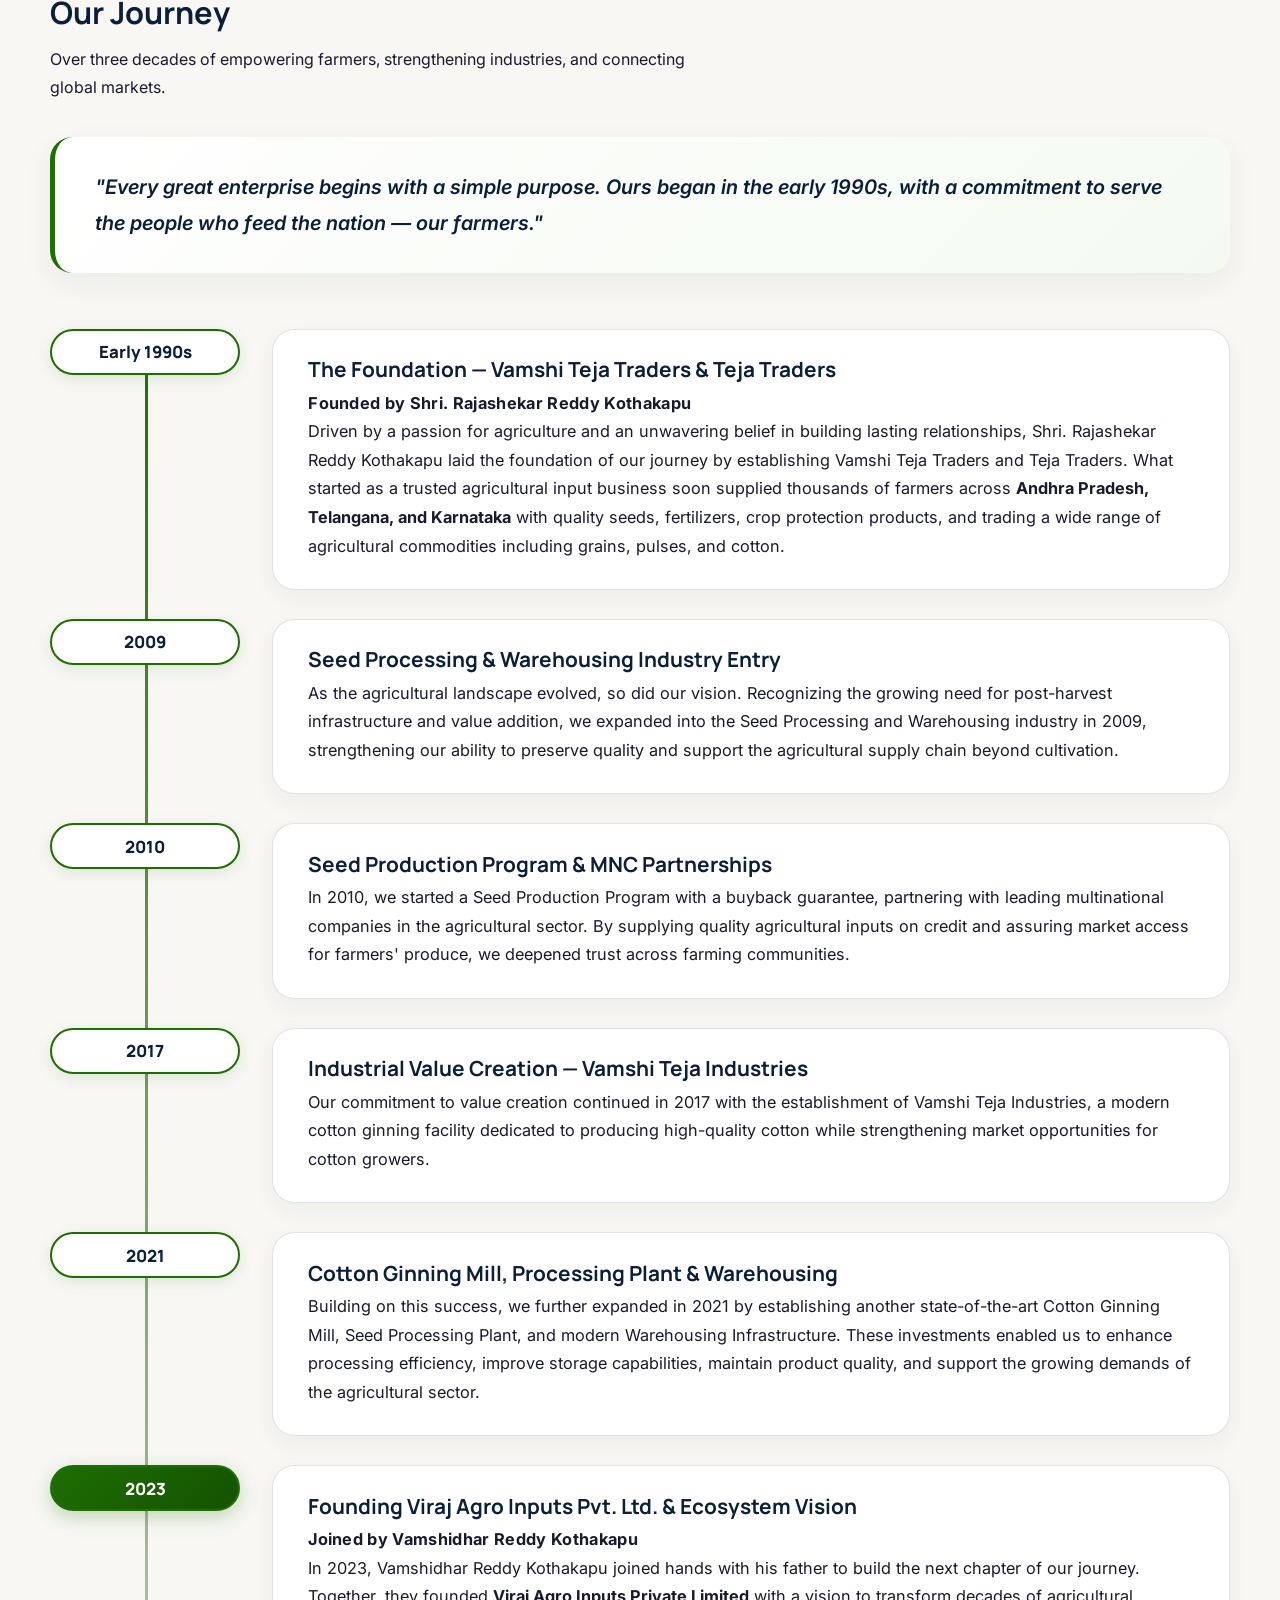
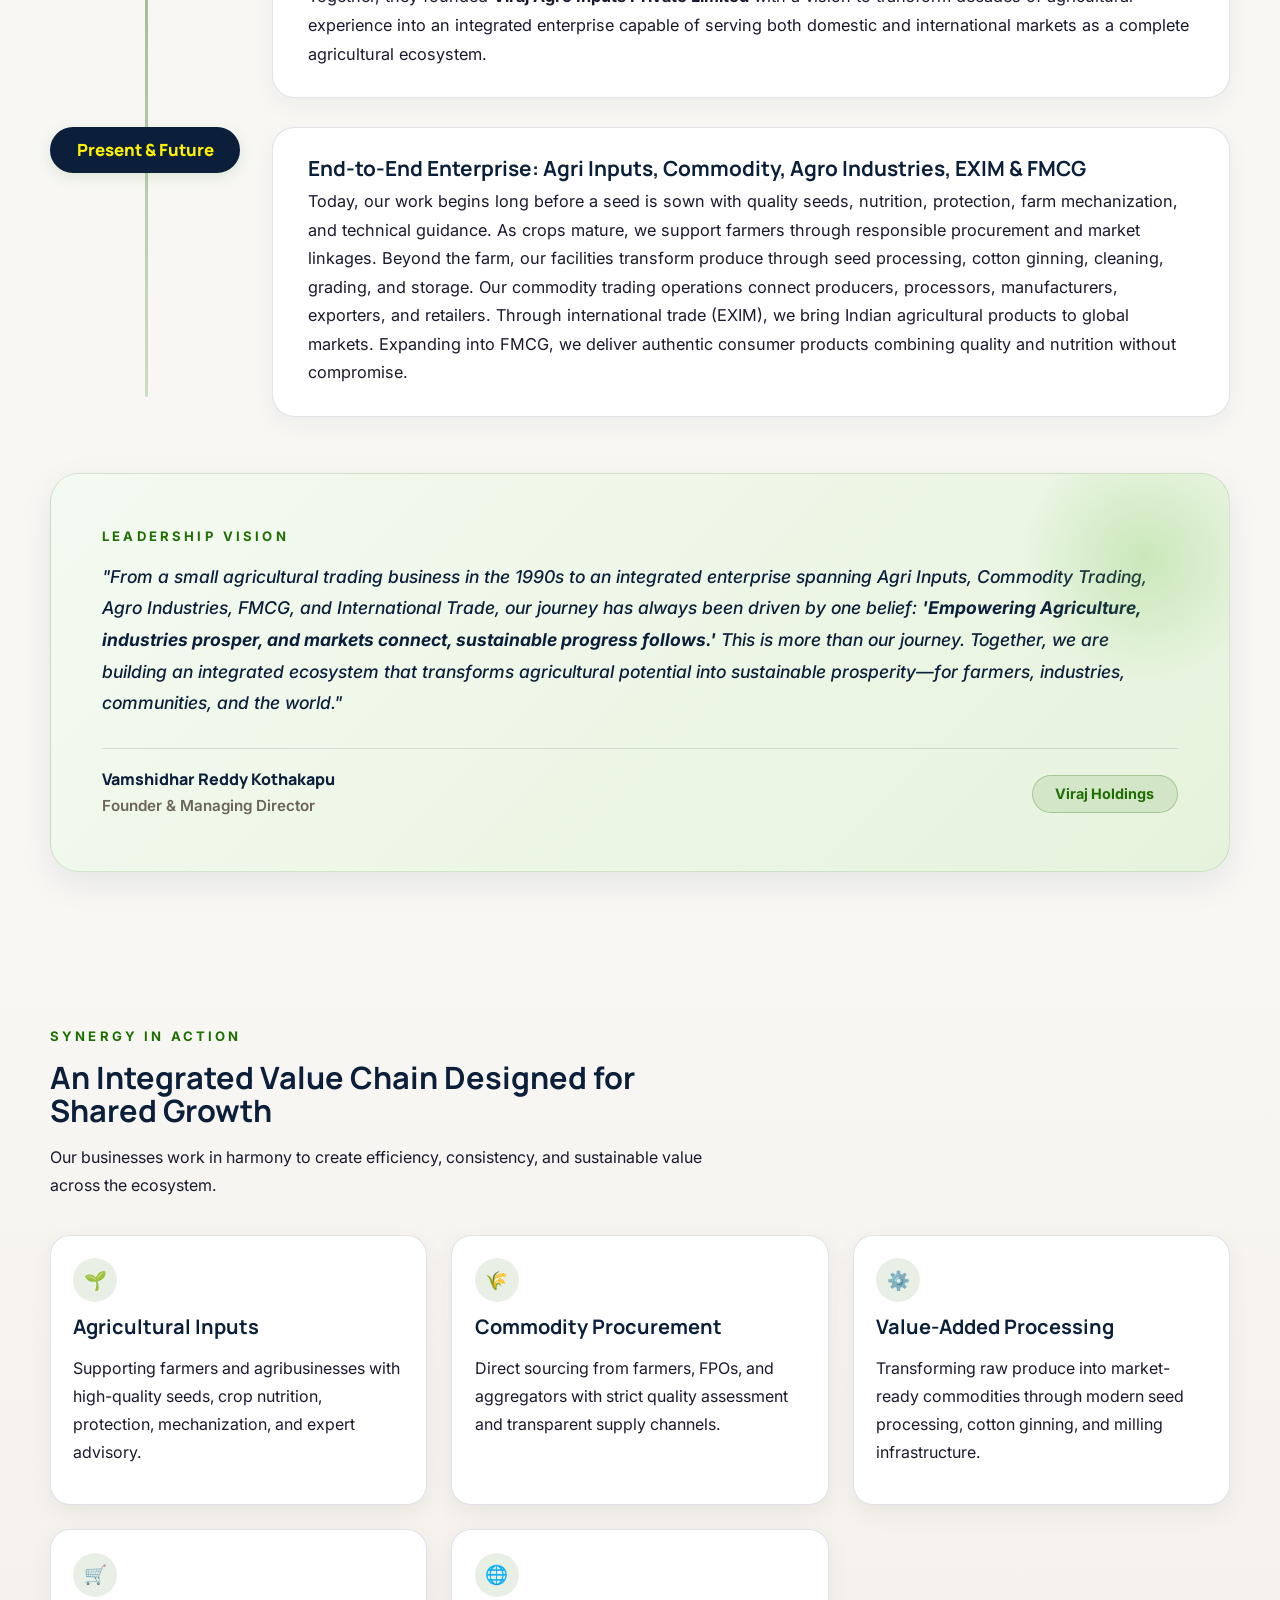
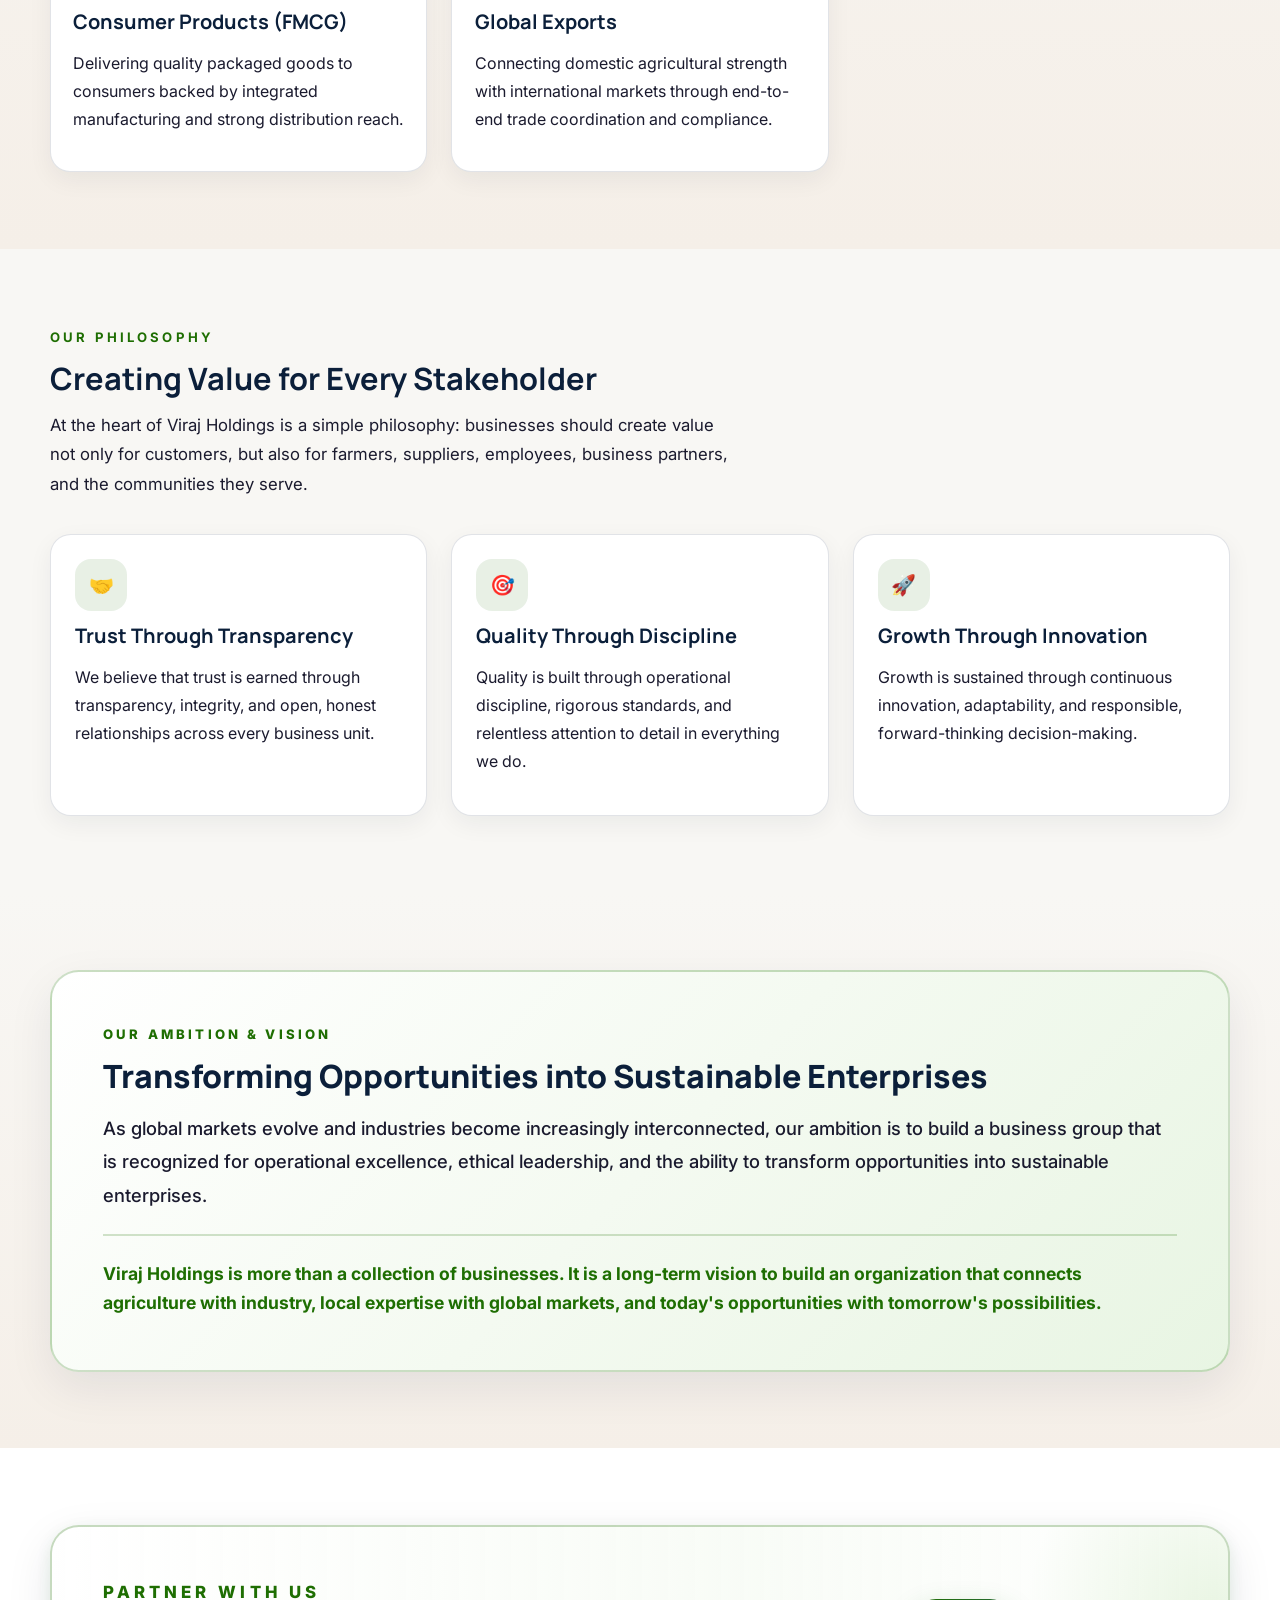
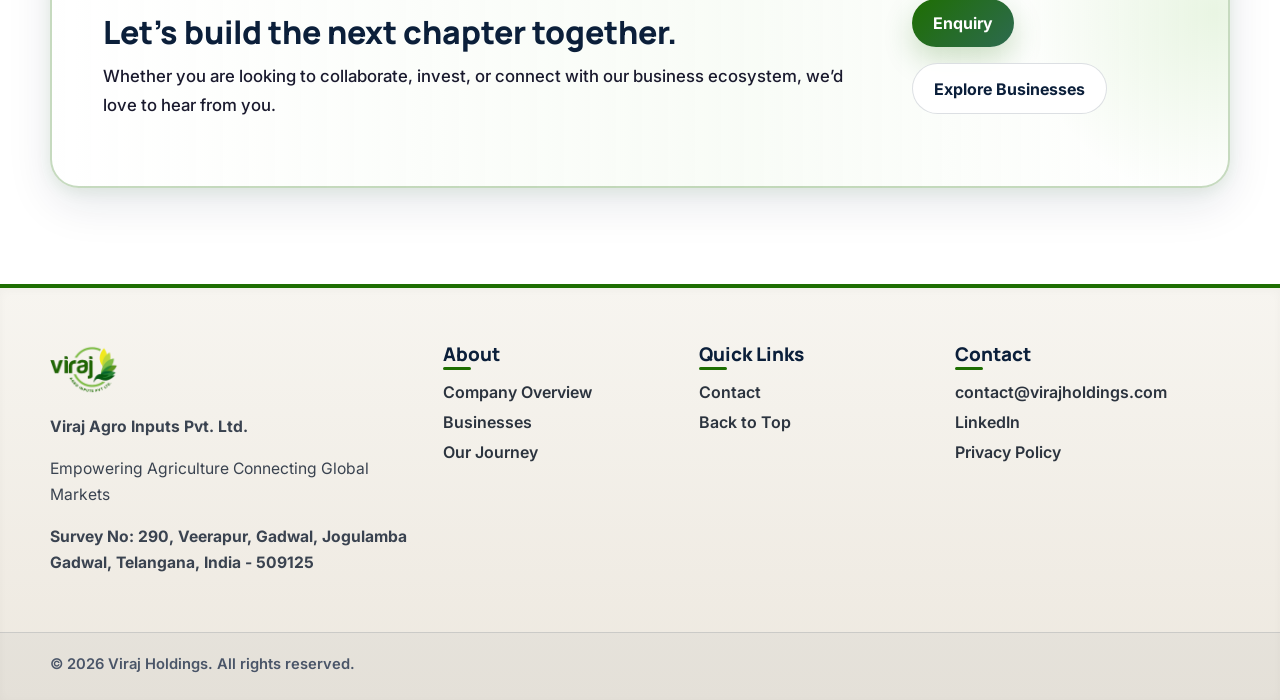
==== commit 1d1b28cf: "Ctrl+Enter" ====
--- a/about.html
+++ b/about.html
@@ -33,12 +33,11 @@
             <a href="agro-inputs.html">Agro Inputs</a>
             <a href="commodity-trading.html">Commodity Trading</a>
             <a href="agro-industries.html">Agro Industries</a>
+            <a href="fmcg.html">FMCG</a>
             <a href="export-import.html">Export &amp; Import</a>
-            <a href="fmcg.html">FMCG</a>
             <a href="farms.html">Farms</a>
           </div>
         </div>
-        <a href="index.html#Blogs">Blogs</a>
         <a href="index.html#contact">Contact</a>
         <a href="index.html#contact" class="button button-solid nav-cta">Partner With Us</a>
       </div>
@@ -75,8 +74,7 @@
     <section class="section about-story-section" id="our-story">
       <div class="container split-grid">
         <div class="about-media reveal-left">
-          <img src="https://images.pexels.com/photos/3184291/pexels-photo-3184291.jpeg?auto=compress&cs=tinysrgb&w=1200"
-            alt="Viraj Holdings integrated ecosystem leadership" loading="lazy"
+          <img src="assets/foundation.jpg" alt="Viraj Holdings integrated ecosystem leadership" loading="lazy"
             style="border-radius:1.5rem; box-shadow:var(--shadow); object-fit:cover; min-height:420px; width:100%;" />
         </div>
         <div class="about-copy reveal-right">
@@ -95,6 +93,146 @@
         </div>
       </div>
     </section>
+
+
+    <!-- Our Journey -->
+    <section class="section journey-section" id="journey">
+      <div class="container">
+        <div class="section-heading reveal">
+          <p class="eyebrow">Our History & Evolution</p>
+          <h2>Our Journey</h2>
+          <p>Over three decades of empowering farmers, strengthening industries, and connecting global markets.</p>
+        </div>
+
+        <div class="journey-quote-card reveal"
+          style="background: linear-gradient(135deg, #ffffff 0%, #f4faf1 100%); border-left: 5px solid var(--green); border-radius: 1.4rem; padding: 2rem 2.5rem; margin-bottom: 3.5rem; box-shadow: 0 10px 30px rgba(11,31,58,0.06);">
+          <p
+            style="font-size: 1.25rem; font-style: italic; color: var(--navy); font-weight: 600; margin: 0; line-height: 1.8;">
+            "Every great enterprise begins with a simple purpose. Ours began in the early 1990s, with a commitment to
+            serve the people who feed the nation — our farmers."
+          </p>
+        </div>
+
+        <div class="journey-timeline">
+
+          <div class="journey-milestone reveal">
+            <div class="milestone-badge">Early 1990s</div>
+            <div class="milestone-content">
+              <h3>The Foundation — Vamshi Teja Traders & Teja Traders</h3>
+              <p class="milestone-subtitle">Founded by <strong>Shri. Rajashekar Reddy Kothakapu</strong></p>
+              <p>Driven by a passion for agriculture and an unwavering belief in building lasting relationships, Shri.
+                Rajashekar Reddy Kothakapu laid the foundation of our journey by establishing Vamshi Teja Traders and
+                Teja Traders. What started as a trusted agricultural input business soon supplied thousands of farmers
+                across <strong>Andhra Pradesh, Telangana, and Karnataka</strong> with quality seeds, fertilizers, crop
+                protection products, and trading a wide range of agricultural commodities including grains, pulses, and
+                cotton.</p>
+            </div>
+          </div>
+
+          <div class="journey-milestone reveal">
+            <div class="milestone-badge">2009</div>
+            <div class="milestone-content">
+              <h3>Seed Processing & Warehousing Industry Entry</h3>
+              <p>As the agricultural landscape evolved, so did our vision. Recognizing the growing need for
+                post-harvest infrastructure and value addition, we expanded into the Seed Processing and Warehousing
+                industry in 2009, strengthening our ability to preserve quality and support the agricultural supply
+                chain beyond cultivation.</p>
+            </div>
+          </div>
+
+          <div class="journey-milestone reveal">
+            <div class="milestone-badge">2010</div>
+            <div class="milestone-content">
+              <h3>Seed Production Program & MNC Partnerships</h3>
+              <p>In 2010, we started a Seed Production Program with a buyback guarantee, partnering with leading
+                multinational companies in the agricultural sector. By supplying quality agricultural inputs on credit
+                and assuring market access for farmers' produce, we deepened trust across farming communities.</p>
+            </div>
+          </div>
+
+          <div class="journey-milestone reveal">
+            <div class="milestone-badge">2017</div>
+            <div class="milestone-content">
+              <h3>Industrial Value Creation — Vamshi Teja Industries</h3>
+              <p>Our commitment to value creation continued in 2017 with the establishment of Vamshi Teja Industries, a
+                modern cotton ginning facility dedicated to producing high-quality cotton while strengthening market
+                opportunities for cotton growers.</p>
+            </div>
+          </div>
+
+          <div class="journey-milestone reveal">
+            <div class="milestone-badge">2021</div>
+            <div class="milestone-content">
+              <h3>Cotton Ginning Mill, Processing Plant & Warehousing</h3>
+              <p>Building on this success, we further expanded in 2021 by establishing another state-of-the-art Cotton
+                Ginning Mill, Seed Processing Plant, and modern Warehousing Infrastructure. These investments enabled us
+                to enhance processing efficiency, improve storage capabilities, maintain product quality, and support
+                the growing demands of the agricultural sector.</p>
+            </div>
+          </div>
+
+          <div class="journey-milestone reveal">
+            <div class="milestone-badge highlight">2023</div>
+            <div class="milestone-content">
+              <h3>Founding Viraj Agro Inputs Pvt. Ltd. & Ecosystem Vision</h3>
+              <p class="milestone-subtitle">Joined by <strong>Vamshidhar Reddy Kothakapu</strong></p>
+              <p>In 2023, Vamshidhar Reddy Kothakapu joined hands with his father to build the next chapter of our
+                journey. Together, they founded <strong>Viraj Agro Inputs Private Limited</strong> with a vision to
+                transform decades of agricultural experience into an integrated enterprise capable of serving both
+                domestic and international markets as a complete agricultural ecosystem.</p>
+            </div>
+          </div>
+
+          <div class="journey-milestone reveal">
+            <div class="milestone-badge green">Present & Future</div>
+            <div class="milestone-content">
+              <h3>End-to-End Enterprise: Agri Inputs, Commodity, Agro Industries, EXIM & FMCG</h3>
+              <p>Today, our work begins long before a seed is sown with quality seeds, nutrition, protection, farm
+                mechanization, and technical guidance. As crops mature, we support farmers through responsible
+                procurement and market linkages. Beyond the farm, our facilities transform produce through seed
+                processing, cotton ginning, cleaning, grading, and storage. Our commodity trading operations connect
+                producers, processors, manufacturers, exporters, and retailers. Through international trade (EXIM), we
+                bring Indian agricultural products to global markets. Expanding into FMCG, we deliver authentic
+                consumer products combining quality and nutrition without compromise.</p>
+            </div>
+          </div>
+
+        </div>
+
+        <div class="journey-founder-card reveal"
+          style="background: linear-gradient(135deg, #f4faf1 0%, #e6f3dc 100%); color: var(--text); border-radius: 1.8rem; padding: clamp(2rem, 4vw, 3.5rem); margin-top: 3.5rem; box-shadow: 0 12px 34px rgba(11,31,58,0.08); position: relative; overflow: hidden; border: 1px solid rgba(30,110,2,0.15);">
+          <div
+            style="position: absolute; top: -40px; right: -40px; width: 250px; height: 250px; background: radial-gradient(circle, rgba(109,190,69,0.25), transparent 70%); pointer-events: none;">
+          </div>
+          <p class="eyebrow" style="color: var(--green);">Leadership Vision</p>
+          <blockquote
+            style="font-size: clamp(0.95rem, 1.5vw, 1.1rem); font-style: italic; font-weight: 500; line-height: 1.8; margin: 0 0 1.8rem; color: var(--navy);">
+            "From a small agricultural trading business in the 1990s to an integrated enterprise spanning Agri Inputs,
+            Commodity Trading, Agro Industries, FMCG, and International Trade, our journey has always been driven by
+            one belief: <strong>'Empowering Agriculture, industries prosper, and markets connect, sustainable progress
+              follows.'</strong> This is more than our journey. Together, we are building an integrated ecosystem that
+            transforms agricultural potential into sustainable prosperity—for farmers, industries, communities, and the
+            world."
+          </blockquote>
+          <div
+            style="border-top: 1px solid rgba(11,31,58,0.12); padding-top: 1.2rem; display: flex; justify-content: space-between; align-items: center; flex-wrap: wrap; gap: 1rem;">
+            <div>
+              <h4
+                style="margin: 0; font-size: 1.0rem; color: var(--navy); font-family: 'Manrope', sans-serif; font-weight: 800;">
+                Vamshidhar Reddy Kothakapu</h4>
+              <p style="margin: 0.2rem 0 0; color: var(--muted); font-size: 0.95rem; font-weight: 600;">
+                Founder & Managing Director</p>
+            </div>
+            <div
+              style="background: rgba(30,110,2,0.1); padding: 0.6rem 1.4rem; border-radius: 999px; border: 1px solid rgba(30,110,2,0.25); font-size: 0.9rem; color: var(--green); font-weight: 700;">
+              Viraj Holdings
+            </div>
+          </div>
+        </div>
+
+      </div>
+    </section>
+
 
     <!-- The Integrated Value Chain -->
     <section class="section business-page-section alt-bg" id="value-chain">
@@ -209,14 +347,15 @@
     <!-- CTA Banner -->
     <section class="section cta" id="contact">
       <div class="container cta-box reveal">
-        <div style="max-width: 720px;">
+        <div style="max-width: 820px;">
           <p class="eyebrow">Partner With Us</p>
           <h2>Let’s build the next chapter together.</h2>
           <p style="margin-top: 0.8rem;">Whether you are looking to collaborate, invest, or connect with our business
             ecosystem, we’d love to hear from you.</p>
         </div>
         <div class="cta-actions">
-          <a href="mailto:contact@virajholdings.com" class="button button-solid">Contact Us</a>
+          <a href="https://forms.gle/zG38K1397KCMoDQH8" target="_blank" rel="noreferrer"
+            class="button button-solid">Enquiry</a>
           <a href="businesses.html" class="button button-outline light">Explore Businesses</a>
         </div>
       </div>
@@ -227,7 +366,8 @@
     <div class="container footer-grid">
       <div>
         <a href="index.html" class="brand footer-brand"><img src="logo.png" alt="Viraj Holdings logo" /></a>
-        <p>Building Integrated Enterprises Across Agriculture & Industry
+        <p><b>Viraj Agro Inputs Pvt. Ltd.</b></p>
+        <p>Empowering Agriculture Connecting Global Markets
         </p>
         <p><b>Survey No: 290, Veerapur, Gadwal, Jogulamba Gadwal, Telangana, India - 509125
           </b></p>
@@ -243,7 +383,7 @@
       <div>
         <h3>Quick Links</h3>
         <ul>
-          <li><a href="index.html#Blogs">Blogs & Insights</a></li>
+
           <li><a href="index.html#contact">Contact</a></li>
           <li><a href="#top">Back to Top</a></li>
         </ul>
@@ -252,7 +392,8 @@
         <h3>Contact</h3>
         <ul>
           <li><a href="mailto:contact@virajholdings.com">contact@virajholdings.com</a></li>
-          <li><a href="https://www.linkedin.com" target="_blank" rel="noreferrer">LinkedIn</a></li>
+          <li><a href="https://www.linkedin.com/company/viraj-agro-inputs-private-limited" target="_blank"
+              rel="noreferrer">LinkedIn</a></li>
           <li><a href="#">Privacy Policy</a></li>
         </ul>
       </div>
--- a/styles.css
+++ b/styles.css
@@ -65,20 +65,12 @@
 }
 
 .hero.commodity-hero {
-  background: linear-gradient(110deg, rgba(8, 16, 30, .86), rgba(11, 31, 58, .6)), url('assets/commodity.svg') center/cover no-repeat fixed;
+  background: linear-gradient(110deg, rgba(8, 16, 30, .86), rgba(11, 31, 58, .6)),
+    url('assets/img3.jpg') center/cover no-repeat fixed;
   position: relative;
   overflow: hidden;
 }
 
-.hero-video-bg {
-  position: absolute;
-  inset: 0;
-  width: 100%;
-  height: 100%;
-  object-fit: cover;
-  z-index: 0;
-  pointer-events: none;
-}
 
 .hero.agro-industries-hero {
   background: linear-gradient(110deg, rgba(8, 16, 30, .86), rgba(11, 31, 58, .6)), url('assets/agroindustriesbg.jpg') center/cover no-repeat fixed;
@@ -204,7 +196,8 @@
   background: linear-gradient(135deg, var(--green), var(--accent));
   color: white;
   box-shadow: 0 12px 30px rgba(30, 110, 2, .22);
-  line-height: 4px;
+  line-height: 1.2;
+  white-space: nowrap;
   text-align: center;
 }
 
@@ -1211,12 +1204,17 @@
     padding-left: 2rem;
   }
 
+
   .timeline-card {
     width: 100%;
   }
 
   .timeline-item::before {
     left: 1.2rem;
+  }
+
+  .hero {
+    background: linear-gradient(110deg, rgba(8, 16, 30, .84), rgba(11, 31, 58, .56)), url('bg1.jpg') center / cover no-repeat;
   }
 
   .leadership-placeholder {
@@ -1766,4 +1764,120 @@
 
 .wwa-slide.active {
   opacity: 1;
+}
+
+.farms-hero {
+  background: url('assets/farmsbg.jpg') center/contain no-repeat;
+  background-attachment: fixed;
+  background-size: cover;
+  height: 100vh;
+  display: flex;
+  align-items: center;
+  justify-content: center;
+  text-align: center;
+  position: relative;
+}
+
+.farms-hero h1 {
+  font-size: clamp(2.5rem, 6vw, 4.5rem);
+  font-weight: 800;
+  color: white;
+  letter-spacing: -0.02em;
+  z-index: 1;
+}
+
+/* FAQ Section */
+.faq-section {
+  background: var(--surface);
+}
+
+.faq-list {
+  display: grid;
+  gap: 1rem;
+  max-width: 880px;
+  margin: 0 auto;
+}
+
+.faq-item {
+  background: white;
+  border: 1px solid var(--border);
+  border-radius: 1.1rem;
+  overflow: hidden;
+  box-shadow: 0 8px 24px rgba(11, 31, 58, .05);
+  transition: box-shadow var(--transition), border-color var(--transition);
+}
+
+.faq-item:hover {
+  border-color: rgba(30, 110, 2, .2);
+  box-shadow: 0 14px 32px rgba(11, 31, 58, .08);
+}
+
+.faq-question {
+  width: 100%;
+  display: flex;
+  align-items: center;
+  justify-content: space-between;
+  gap: 1rem;
+  padding: 1.2rem 1.5rem;
+  background: transparent;
+  border: 0;
+  cursor: pointer;
+  text-align: left;
+  font-family: 'Manrope', sans-serif;
+  font-weight: 700;
+  font-size: 1.05rem;
+  color: var(--navy);
+}
+
+.faq-icon {
+  flex-shrink: 0;
+  display: inline-flex;
+  align-items: center;
+  justify-content: center;
+  width: 30px;
+  height: 30px;
+  border-radius: 50%;
+  background: rgba(30, 110, 2, .1);
+  color: var(--green);
+  font-size: 0.8rem;
+  transition: transform var(--transition), background var(--transition);
+}
+
+.faq-item.open .faq-icon {
+  transform: rotate(180deg);
+  background: var(--green);
+  color: white;
+}
+
+.faq-answer {
+  max-height: 0;
+  overflow: hidden;
+  transition: max-height 0.35s ease, padding var(--transition);
+  padding: 0 1.5rem;
+}
+
+.faq-item.open .faq-answer {
+  padding: 0 1.5rem 1.4rem;
+}
+
+.faq-answer p {
+  margin: 0;
+  color: var(--text);
+  line-height: 1.75;
+  font-size: 0.98rem;
+}
+
+@media (max-width: 780px) {
+  .faq-question {
+    padding: 1rem 1.2rem;
+    font-size: 1rem;
+  }
+
+  .faq-answer {
+    padding: 0 1.2rem;
+  }
+
+  .faq-item.open .faq-answer {
+    padding: 0 1.2rem 1.2rem;
+  }
 }
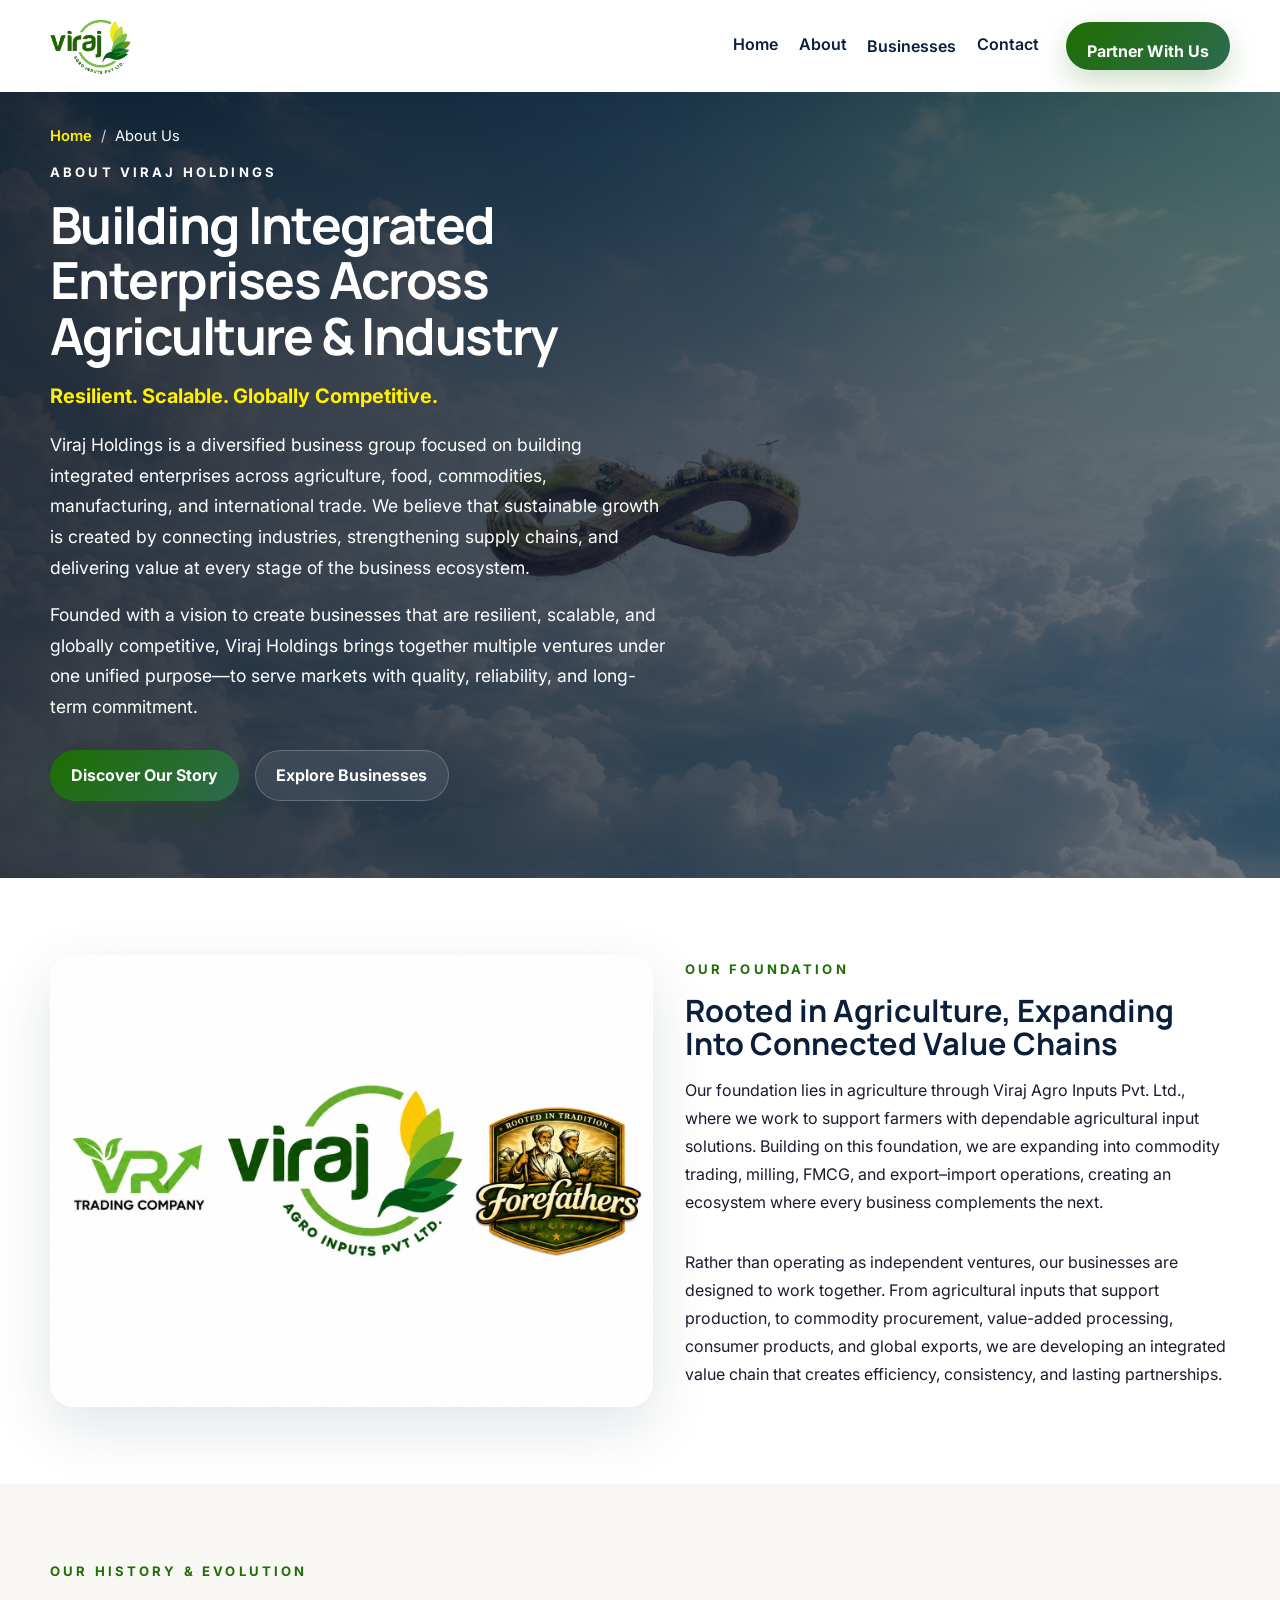
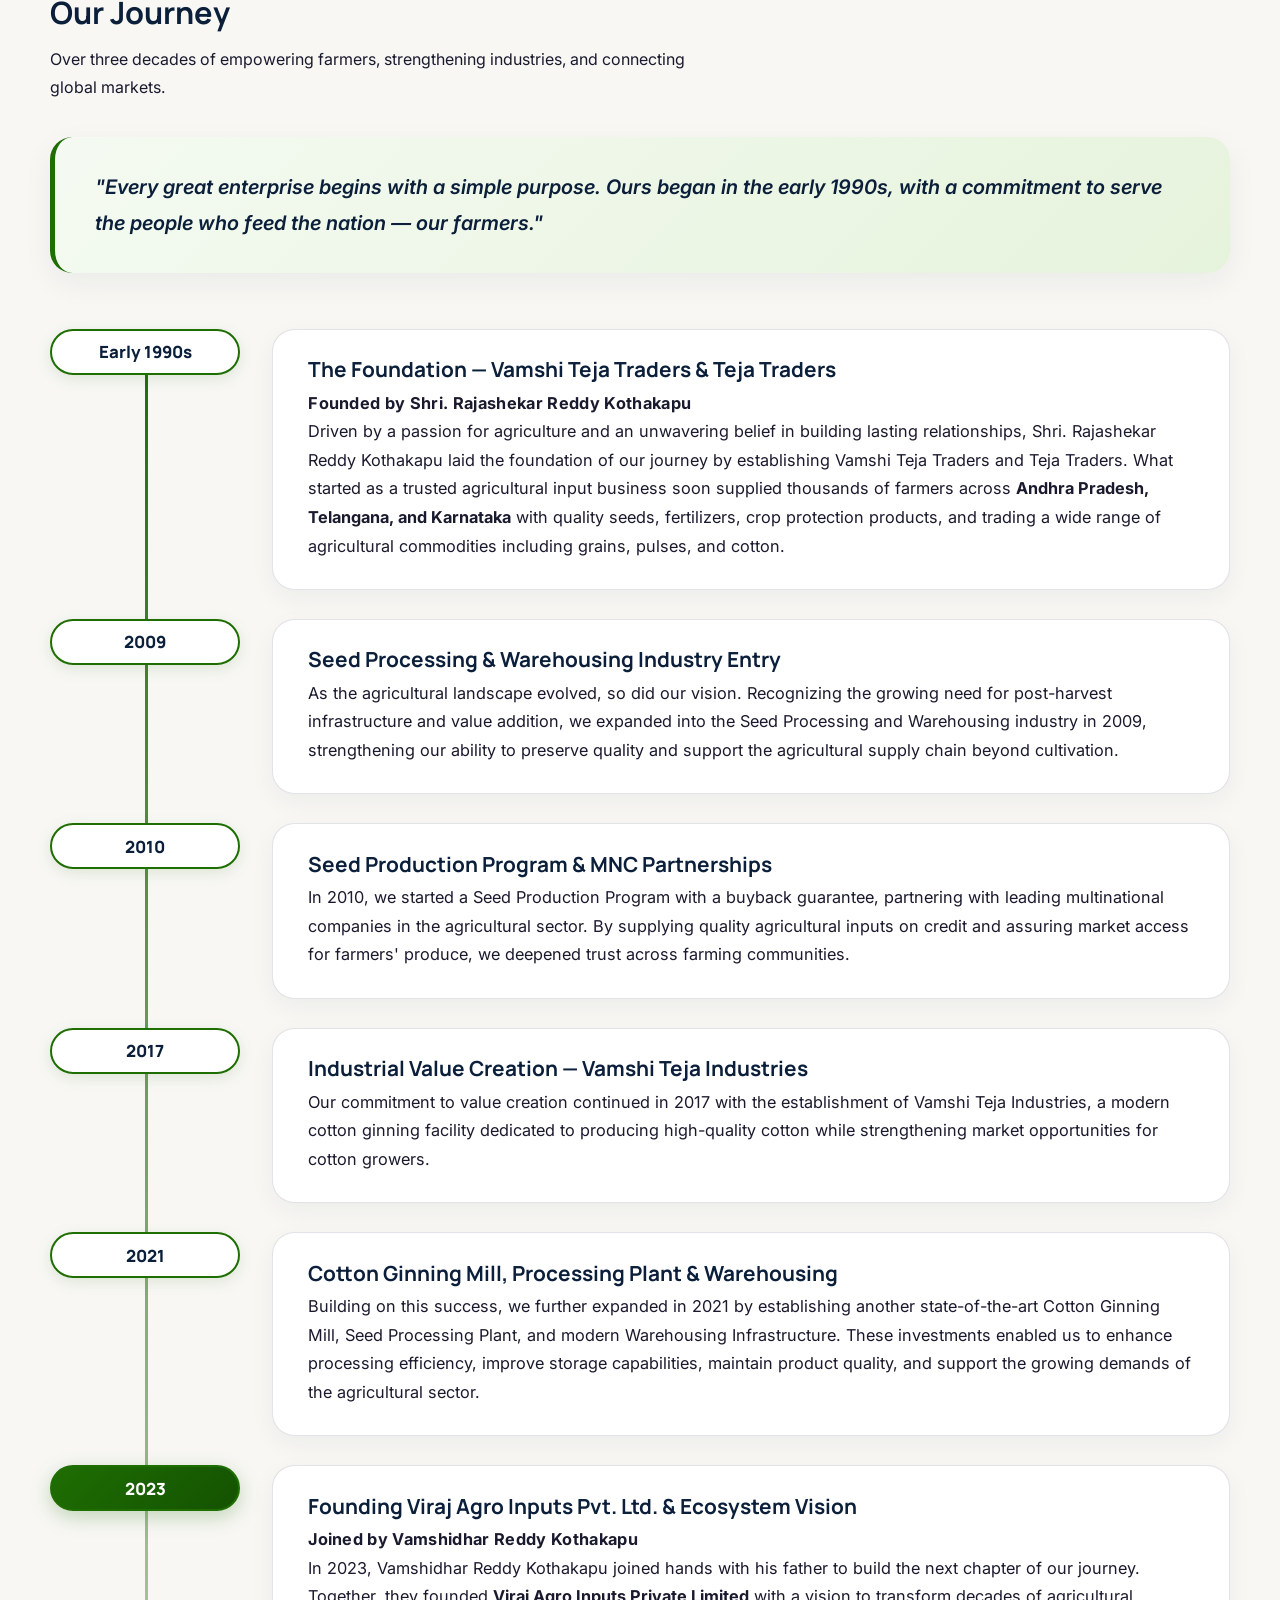
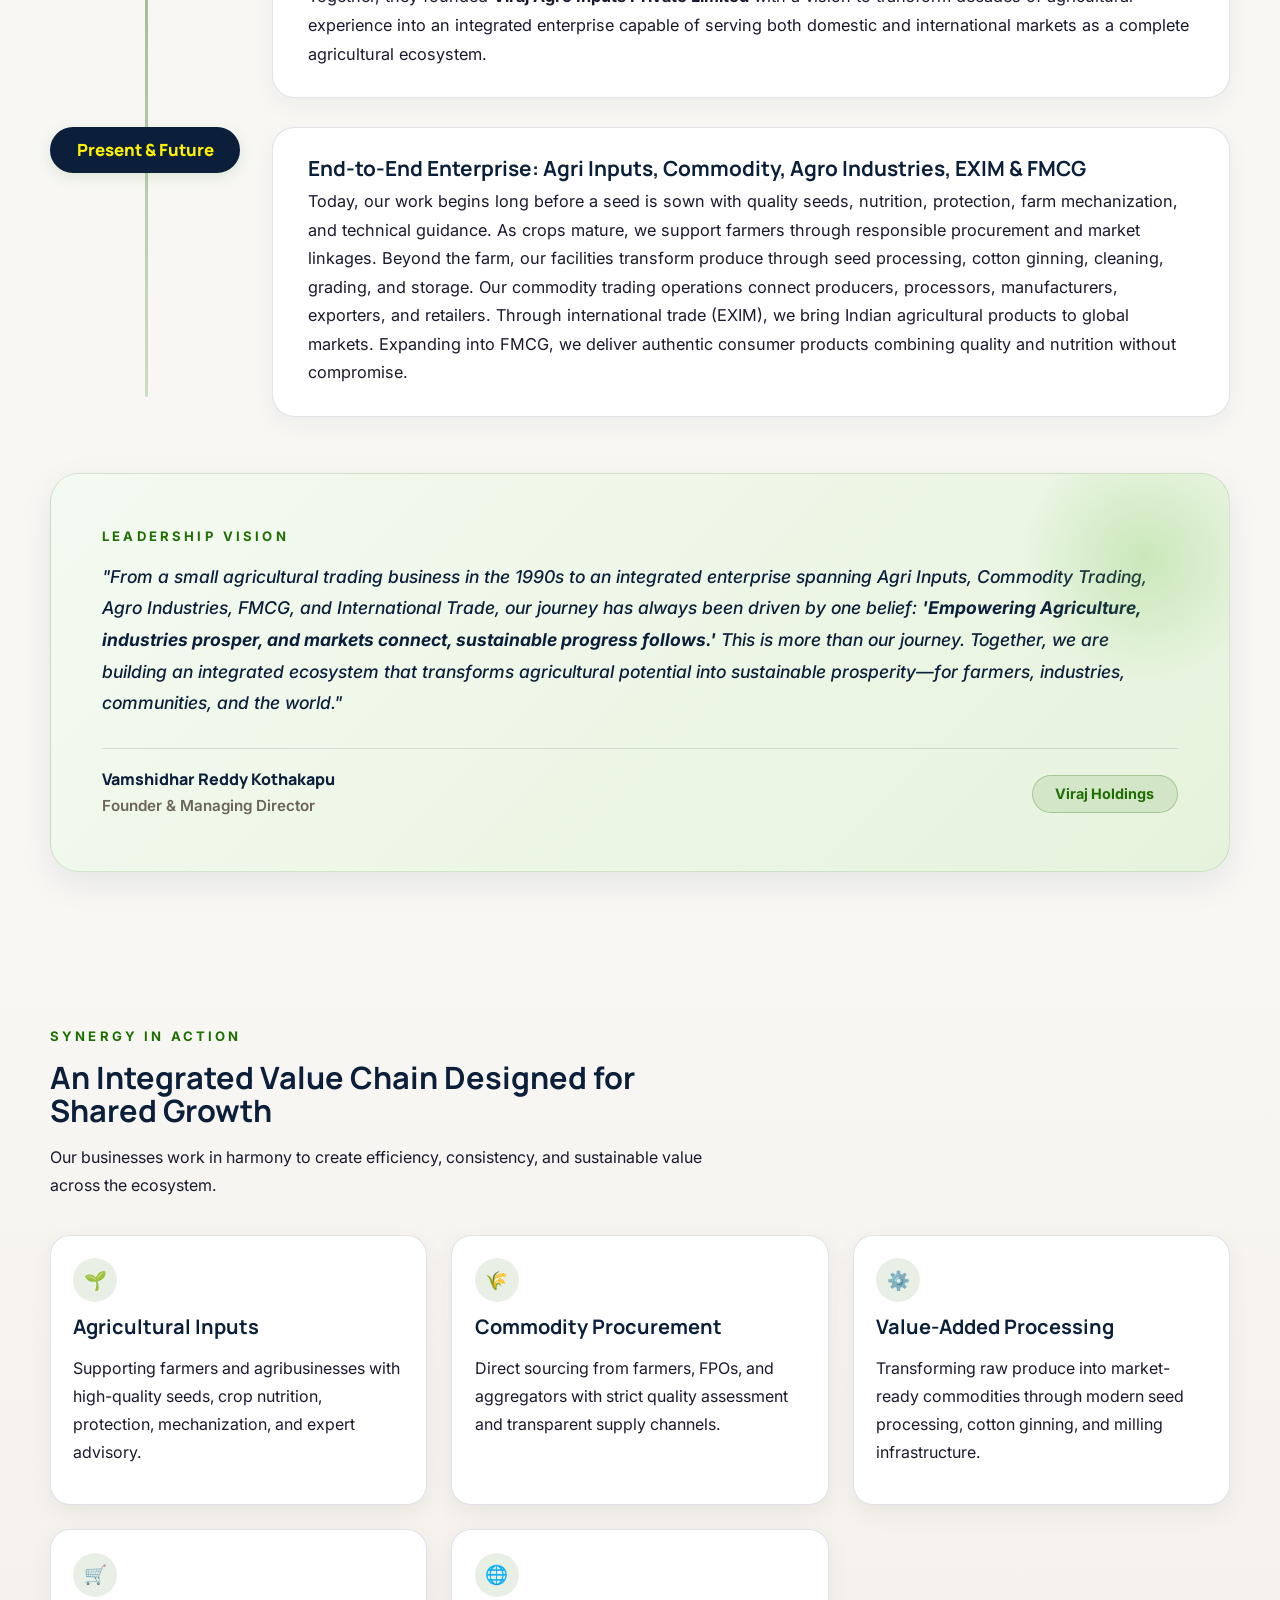
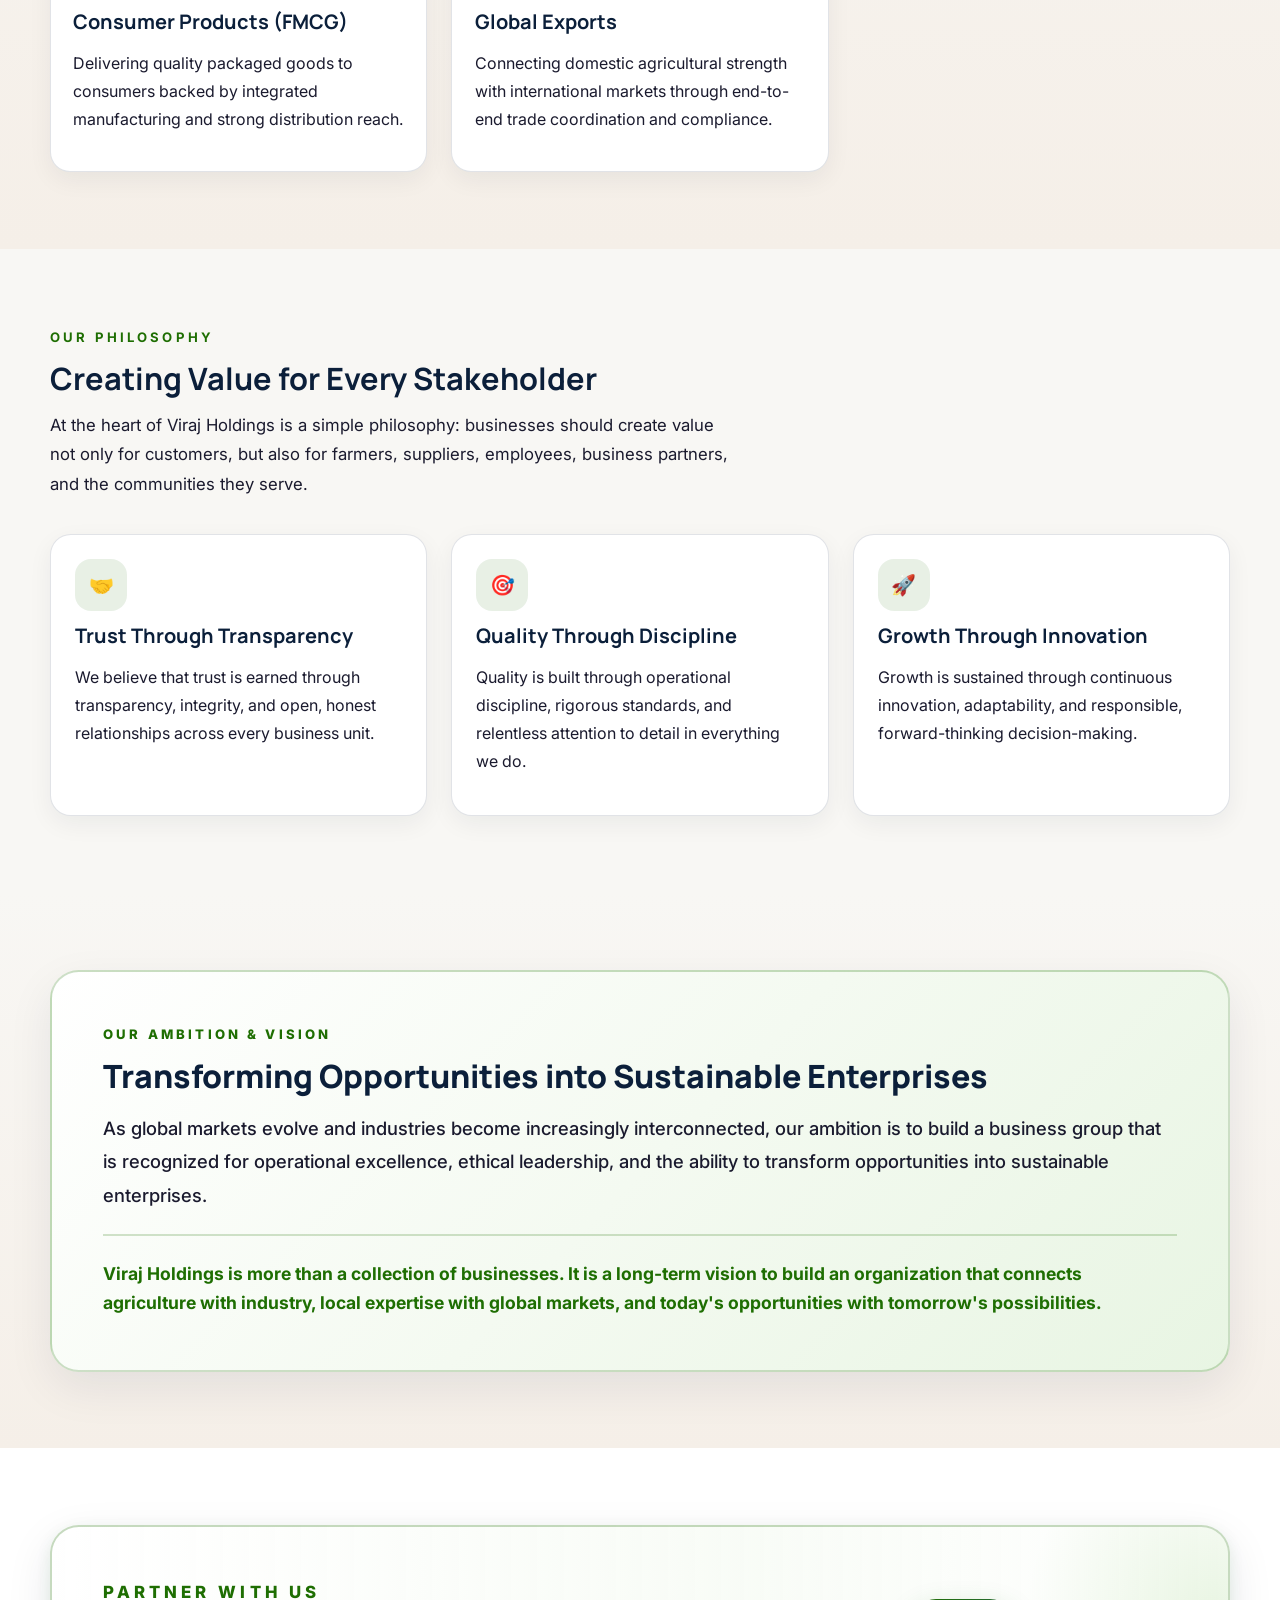
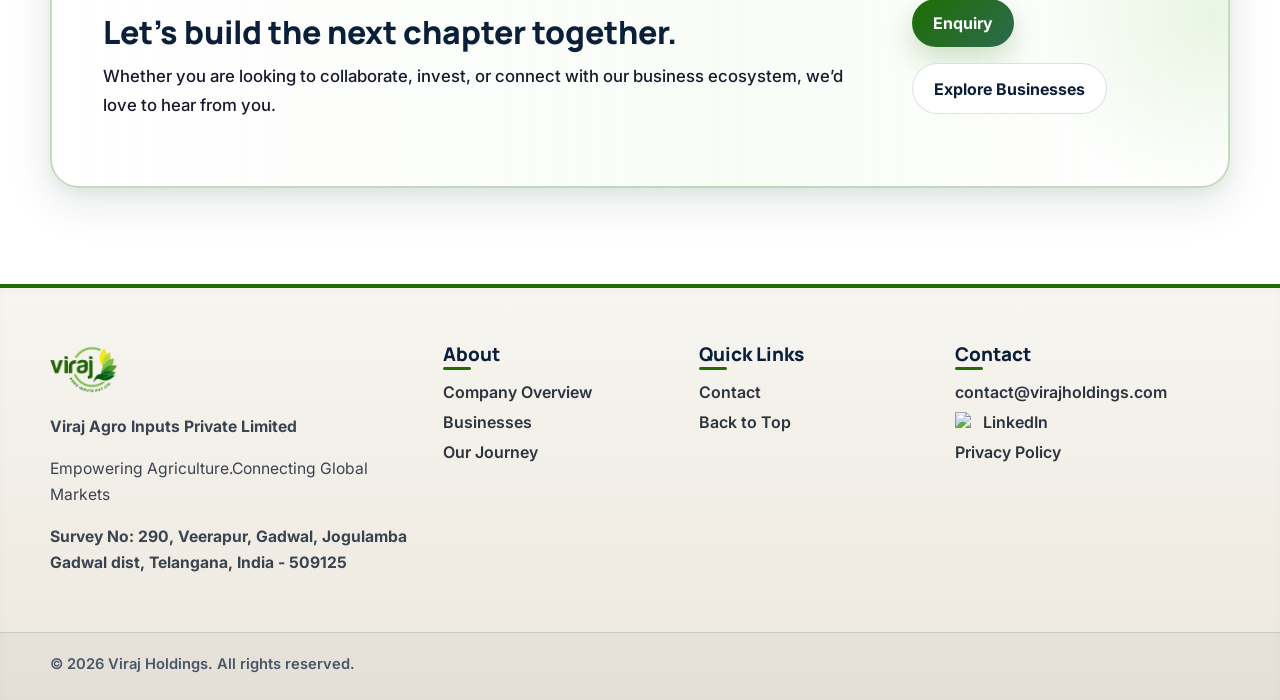
==== commit f85e7fcf: "Ctrl+Enter" ====
--- a/about.html
+++ b/about.html
@@ -64,7 +64,7 @@
             unified purpose—to serve markets with quality, reliability, and long-term commitment.</p>
           <div class="hero-actions">
             <a href="#our-story" class="button button-solid">Discover Our Story</a>
-            <a href="businesses.html" class="button button-outline">Explore Businesses</a>
+            <a href="index.html#businesses" class="button button-outline">Explore Businesses</a>
           </div>
         </div>
       </div>
@@ -104,14 +104,19 @@
           <p>Over three decades of empowering farmers, strengthening industries, and connecting global markets.</p>
         </div>
 
-        <div class="journey-quote-card reveal"
-          style="background: linear-gradient(135deg, #ffffff 0%, #f4faf1 100%); border-left: 5px solid var(--green); border-radius: 1.4rem; padding: 2rem 2.5rem; margin-bottom: 3.5rem; box-shadow: 0 10px 30px rgba(11,31,58,0.06);">
+        <div class="journey-quote-card reveal" style="background: linear-gradient(135deg, #f4faf1 0%, #e6f3dc 100%); 
+         border-left: 5px solid var(--green); 
+         border-radius: 1.4rem; 
+         padding: 2rem 2.5rem; 
+         margin-bottom: 3.5rem; 
+         box-shadow: 0 10px 30px rgba(11,31,58,0.06);">
           <p
             style="font-size: 1.25rem; font-style: italic; color: var(--navy); font-weight: 600; margin: 0; line-height: 1.8;">
             "Every great enterprise begins with a simple purpose. Ours began in the early 1990s, with a commitment to
             serve the people who feed the nation — our farmers."
           </p>
         </div>
+
 
         <div class="journey-timeline">
 
@@ -356,7 +361,7 @@
         <div class="cta-actions">
           <a href="https://forms.gle/zG38K1397KCMoDQH8" target="_blank" rel="noreferrer"
             class="button button-solid">Enquiry</a>
-          <a href="businesses.html" class="button button-outline light">Explore Businesses</a>
+          <a href="index.html#businesses" class="button button-outline light">Explore Businesses</a>
         </div>
       </div>
     </section>
@@ -366,10 +371,10 @@
     <div class="container footer-grid">
       <div>
         <a href="index.html" class="brand footer-brand"><img src="logo.png" alt="Viraj Holdings logo" /></a>
-        <p><b>Viraj Agro Inputs Pvt. Ltd.</b></p>
-        <p>Empowering Agriculture Connecting Global Markets
+        <p><b>Viraj Agro Inputs Private Limited</b></p>
+        <p>Empowering Agriculture.Connecting Global Markets
         </p>
-        <p><b>Survey No: 290, Veerapur, Gadwal, Jogulamba Gadwal, Telangana, India - 509125
+        <p><b>Survey No: 290, Veerapur, Gadwal, Jogulamba Gadwal dist, Telangana, India - 509125
           </b></p>
       </div>
       <div>
@@ -392,8 +397,16 @@
         <h3>Contact</h3>
         <ul>
           <li><a href="mailto:contact@virajholdings.com">contact@virajholdings.com</a></li>
-          <li><a href="https://www.linkedin.com/company/viraj-agro-inputs-private-limited" target="_blank"
-              rel="noreferrer">LinkedIn</a></li>
+          <li>
+            <a href="https://www.linkedin.com/company/viraj-agro-inputs-private-limited" target="_blank"
+              rel="noreferrer" style="display:flex; align-items:center; gap:8px;">
+
+              <img src="https://img.icons8.com/?size=96&id=13930&format=png" alt="LinkedIn"
+                style="width:20px; height:20px;">
+
+              LinkedIn
+            </a>
+          </li>
           <li><a href="#">Privacy Policy</a></li>
         </ul>
       </div>
--- a/styles.css
+++ b/styles.css
@@ -1880,4 +1880,27 @@
   .faq-item.open .faq-answer {
     padding: 0 1.2rem 1.2rem;
   }
+}
+
+.about-slider {
+  position: relative;
+  width: 100%;
+  height: 520px;
+  overflow: hidden;
+  border-radius: 24px;
+}
+
+.about-slider .slide {
+  position: absolute;
+  inset: 0;
+  width: 100%;
+  height: 100%;
+  object-fit: cover;
+
+  opacity: 0;
+  transition: opacity 1s ease-in-out;
+}
+
+.about-slider .slide.active {
+  opacity: 1;
 }
